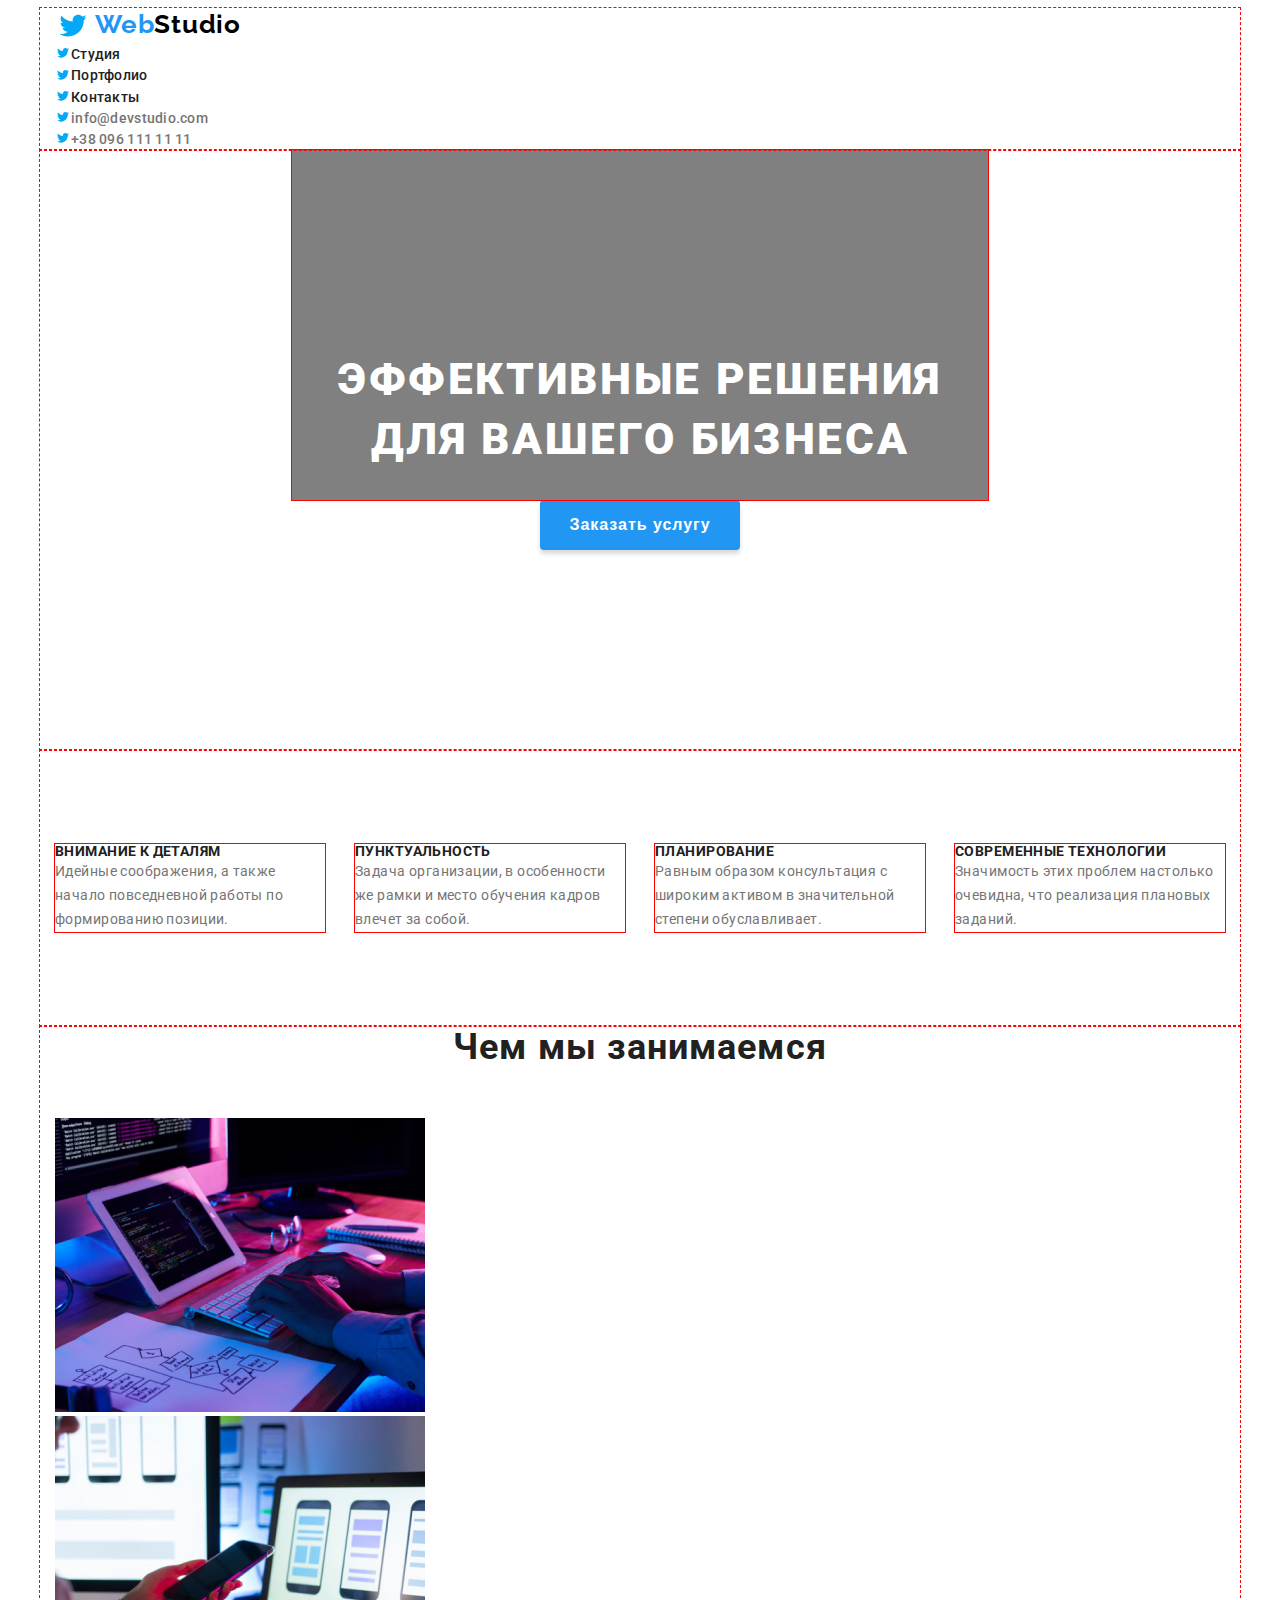
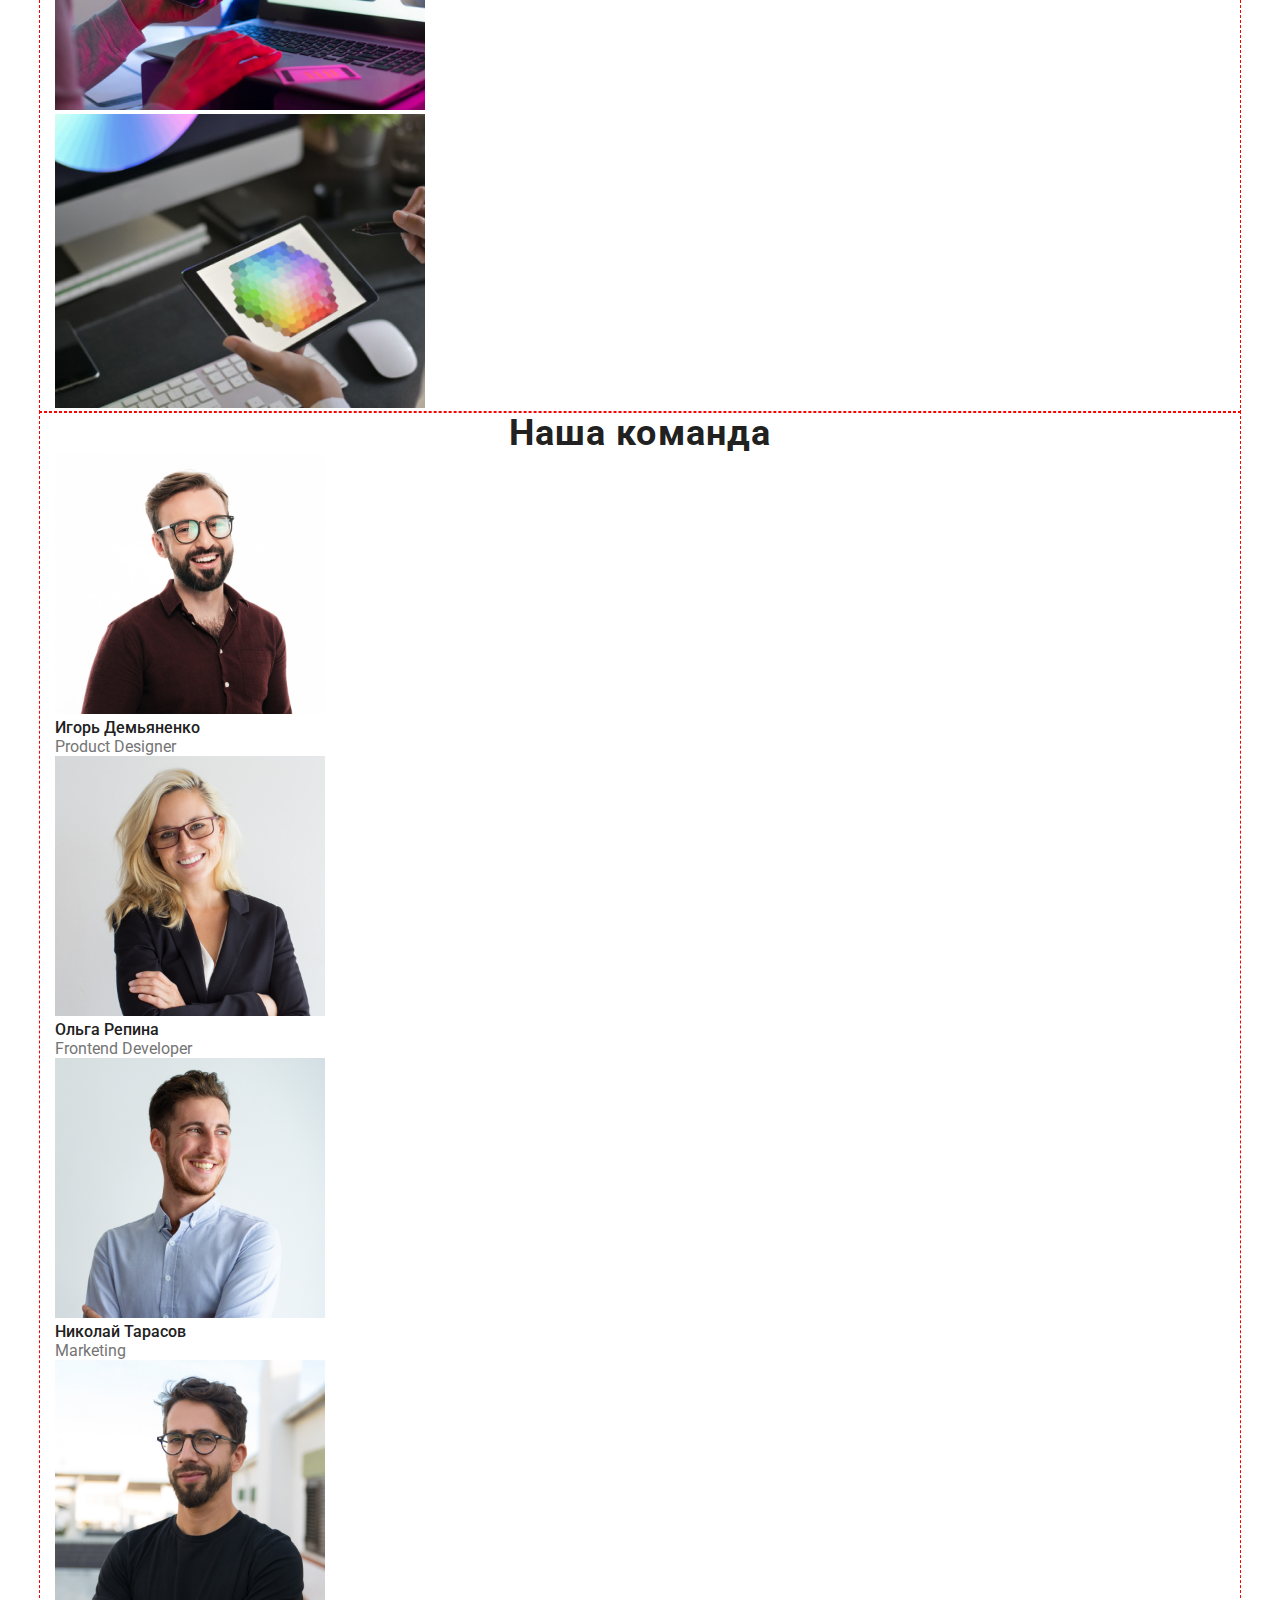
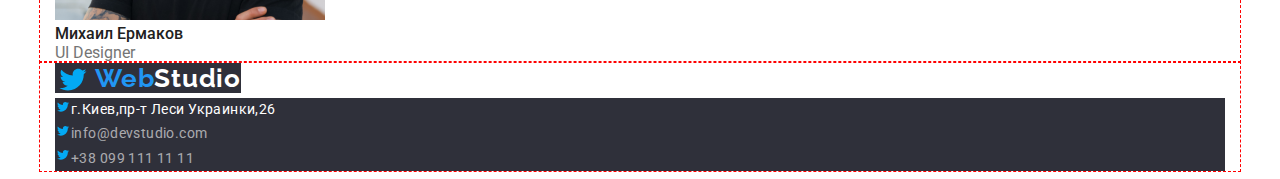
==== index.html @ 3b9b3fa5 "correct" ====
<!DOCTYPE html>
<html lang="en">
  <head>
    <meta charset="UTF-8" />
    <meta http-equiv="X-UA-Compatible" content="IE=edge" />
    <meta name="viewport" content="width=device-width, initial-scale=1.0" />
    <link rel="shortcut icon" href="images/Flag_Ukr.ico" type="image/x-icon" />
    <title>Студия</title>
    <link rel="preconnect" href="https://fonts.googleapis.com" />
    <link rel="preconnect" href="https://fonts.gstatic.com" crossorigin />
    <link
      href="https://fonts.googleapis.com/css2?family=Raleway:wght@700&family=Roboto:wght@400;500;700;900&display=swap"
      rel="stylesheet"
    />
    <link rel="stylesheet" href="./css/styles.css" />
    <style>
      ul {
        list-style-type: none; /* Убираем маркеры */
      }
      a {
        text-decoration: none; /* Убираем подчеркивание в ссылках  */
      }
    </style>
  </head>
  <body>
    <!-- header -->
    <header class="header-link">
      <div class="container">
        <nav>
          <a href="./index.html" class="header-logo"
            ><span class="header-logo-first">Web</span>Studio
          </a>
          <ul class="header-list">
            <li class="header-item">
              <a href="./index.html" class="header-item-link header-text"
                >Студия</a
              >
            </li>
            <li class="header-item">
              <a href="./portfolio.html" class="header-item-link header-text"
                >Портфолио</a
              >
            </li>
            <li class="header-item">
              <a href="" class="header-item-link header-text">Контакты</a>
            </li>
          </ul>
        </nav>
        <ul>
          <li>
            <a
              href="mailto:info@devstudio.com"
              title="E-mail"
              class="header-link header-text"
              >info@devstudio.com</a
            >
          </li>
          <li>
            <a
              href="tel:+380961111111"
              title="Mobile phone"
              class="header-link header-text"
              >+38 096 111 11 11</a
            >
          </li>
        </ul>
      </div>
    </header>
    <!-- main -->
    <main>
      <section class="main-box">
        <div class="container">
          <h1 class="main" title="Эффективные решения для вашего бизнеса">
            Эффективные решения для вашего бизнеса
          </h1>
          <div class="div-btn">
            <button class="main-btn" type="button">Заказать услугу</button>
          </div>
        </div>
      </section>
      <section class="details">
        <div class="container">
          <!-- прячем заголовок от пользователя, Google  видит заголовок -->
          <h2 class="visually-hidden">Характеристики</h2>
          <ul class="description-list">
            <li class="description-block">
              <h3 class="description">Внимание к деталям</h3>
              <p class="description-text">
                Идейные соображения, а также начало повседневной работы по
                формированию позиции.
              </p>
            </li>
            <li class="description-block">
              <h3 class="description">Пунктуальность</h3>
              <p class="description-text">
                Задача организации, в особенности же рамки и место обучения
                кадров влечет за собой.
              </p>
            </li>
            <li class="description-block">
              <h3 class="description">Планирование</h3>
              <p class="description-text">
                Равным образом консультация с широким активом в значительной
                степени обуславливает.
              </p>
            </li>
            <li class="description-block">
              <h3 class="description">Современные технологии</h3>
              <p class="description-text">
                Значимость этих проблем настолько очевидна, что реализация
                плановых заданий.
              </p>
            </li>
          </ul>
        </div>
      </section>
      <section>
        <div class="container">
          <h2 class="team works">Чем мы занимаемся</h2>
          <ul>
            <li><img src="./images/box_1.jpg" alt="logic" width="370" /></li>
            <li><img src="./images/box_2.jpg" alt="styles" width="370" /></li>
            <li><img src="./images/box_3.jpg" alt="themes" width="370" /></li>
          </ul>
        </div>
      </section>
      <section>
        <div class="container">
          <h2 class="team">Наша команда</h2>
          <ul>
            <li>
              <img
                src="./images/team_card_1.jpg"
                alt="Product Designer"
                width="270"
              />
              <h3 class="name">Игорь Демьяненко</h3>
              <p class="job-title">Product Designer</p>
            </li>
            <li>
              <img
                src="./images/team_card_2.jpg"
                alt="Frontend Developer"
                width="270"
              />
              <h3 class="name">Ольга Репина</h3>
              <p class="job-title">Frontend Developer</p>
            </li>
            <li>
              <img src="./images/team_card_3.jpg" alt="Marketing" width="270" />
              <h3 class="name">Николай Тарасов</h3>
              <p class="job-title">Marketing</p>
            </li>
            <li>
              <img
                src="./images/team_card_4.jpg"
                alt="UI Designer"
                width="270"
              />
              <h3 class="name">Михаил Ермаков</h3>
              <p class="job-title">UI Designer</p>
            </li>
          </ul>
        </div>
      </section>
    </main>
    <!-- footer -->
    <footer>
      <div class="container">
        <a href="./index.html" class="footer-logo"
          ><span class="footer-logo-first">Web</span>Studio
        </a>
        <address>
          <ul class="contacts">
            <li>
              <a href="" title="address" class="contact"
                >г.Киев,пр-т Леси Украинки,26</a
              >
            </li>
            <li>
              <a
                href="mailto:info@devstudio.com"
                title="E-mail"
                class="contact-e"
                >info@devstudio.com</a
              >
            </li>
            <li>
              <a href="tel:+380991111111" title="Mobile phone" class="contact-e"
                >+38 099 111 11 11</a
              >
            </li>
          </ul>
        </address>
      </div>
    </footer>
  </body>
</html>
---- css/styles.css ----
body {
  font-family: "Roboto", sans-serif;
  color: #212121;
}

html {
  box-sizing: border-box;
}
*,
*::before,
*::after {
  box-sizing: inherit;
}

/* Сердечки перед ссылками */
/* a::before {
  content: "♥️";
  color: brown;
} */

/* птички твиттер перед ссылками */
a::before {
  content: url(../images/icons8-twitter-16.svg);
  vertical-align: middle;
}

/* animation logo */

.header-logo::before,
.footer-logo::before {
  content: "";
  width: 36px;
  height: 36px;
  display: inline-block;
  background: url(../images/icons8-twitter.svg);
  background-size: cover;
  vertical-align: middle;
  margin-right: 4px;
}

/* animation logo */

.header-logo:hover.header-logo::before,
.footer-logo:hover.footer-logo::before {
  content: "";
  width: 36px;
  height: 36px;
  display: inline-block;
  background-image: url(../images/icons8-twitter.gif);
}

/* Сброс стилей / Reset styles */

p,
h1,
h2,
h3,
li,
img {
  margin: 0;
  padding: 0;
}
ul {
  margin: 0;
  padding-left: 0;
}

a {
  color: currentColor;
}
address {
  text-decoration: none;
}
/* Сброс стилей / Reset styles */

:root {
  --main-color: #212121;
  --highlight-color: #2196f3;
  --header-link-color: #757575;
  --main-tittle-color: #ffffff;
  --main-background-color: #2f303a;
  --description-text-color: #757575;
  --job-title-color: #757575;
  --footer-background-color: #2f303a;
  --footer-contact-color: #ffffff;
  --portfolio-speciality-color: #757575;
  --portfolio-contact-e: rgba(255, 255, 255, 0.6);
  --typical-margin: 30px;
}

.container {
  width: 1200px;
  padding: 0 15px;
  margin: 0 auto;
  outline: 1px dashed red;
}

/* header */

.header-logo {
  font-family: "Raleway", sans-serif;
  font-style: normal;
  font-weight: 700;
  font-size: 26px;
  line-height: 1.19;
  letter-spacing: 0.03em;
  color: #000000;
}

.header-logo-first,
.footer-logo-first {
  color: #2196f3;
}

.header-text {
  font-weight: 500;
  font-size: 14px;
  line-height: 1.14;
  letter-spacing: 0.02em;
}
.header-item-link {
  color: var(--main-color);
}
.header-link {
  color: var(--header-link-color);
}

.header-item-link:hover,
.header-item-link:focus,
.header-link:hover,
.header-link:focus,
.contact-e:hover,
.contact-e:focus,
.contact:hover,
.contact:focus {
  color: var(--highlight-color);
}
.header-item-link:active,
.header-link:active,
.contact-e:active,
.contact:active {
  color: #ffa500;
}

/* main */

.main-box {
  /* background-color: var(--main-background-color); */
}

.main {
  font-weight: 900;
  font-size: 44px;
  line-height: 1.36;
  text-align: center;
  letter-spacing: 0.06em;
  text-transform: uppercase;
  color: var(--main-tittle-color);
  max-width: 696px;
  padding-top: 200px;
  padding-bottom: 30px;
  margin: 0 auto;

  outline: 1px solid red;
  background-color: grey;
}

.main-btn {
  font-weight: 700;
  font-size: 16px;
  line-height: 1.88;
  display: flex;
  align-items: center;
  text-align: center;
  letter-spacing: 0.06em;
  box-shadow: 0px 4px 4px rgba(0, 0, 0, 0.15);
  border-radius: 4px;
  border: 0;
  color: var(--main-tittle-color);
  background: var(--highlight-color);
  /* выровнять кнопку по центру */
  margin: 0 auto;
  display: block;
  /* выровнять кнопку по центру */
  width: 200px;
  height: 50px;
}
.div-btn {
  padding-bottom: 200px;
}

.main-btn:hover,
.main-btn:focus {
  background: #188ce8;
  box-shadow: 0px 4px 4px rgba(0, 0, 0, 0.15);
  border-radius: 4px;
}

button {
  cursor: pointer;
}
.portfolio-btn:hover,
.portfolio-btn:focus {
  background: #2196f3;
  color: #ffffff;
  box-shadow: 0px 3px 1px rgba(0, 0, 0, 0.1), 0px 1px 2px rgba(0, 0, 0, 0.08),
    0px 2px 2px rgba(0, 0, 0, 0.12);
  border-radius: 4px;
}

/* прячем заголовок от пользователя, Google  видит заголовок */

h2[class="visually-hidden"],
h1[class="visually-hidden"] {
  position: absolute;
  white-space: nowrap;
  width: 1px;
  height: 1px;
  overflow: hidden;
  border: 0;
  padding: 0;
  clip: rect(0 0 0 0);
  clip-path: inset(50%);
  margin: -1px;
}

.description-list {
  padding: 94px 0;
  display: flex;
}
.description-block {
  width: 270px;
  display: inline-block;

  outline: 1px solid red;
}
.description-block:not(:last-child) {
  margin-right: var(--typical-margin);
}

.description {
  font-weight: 700;
  font-size: 14px;
  line-height: 1.14;
  letter-spacing: 0.03em;
  text-transform: uppercase;
  color: var(--main-color);
}

.description-text {
  font-size: 14px;
  line-height: 1.71;
  letter-spacing: 0.03em;
  color: var(--description-text-color);
}

.team {
  font-weight: 700;
  font-size: 36px;
  line-height: 1.17;
  text-align: center;
  letter-spacing: 0.03em;
  color: var(--main-color);
}

.works {
  padding-bottom: 50px;
}

.name {
  font-weight: 500;
  font-size: 16px;
  line-height: 1.19;
  color: var(--main-color);
}
.job-title {
  font-size: 16px;
  line-height: 1.19;
  color: var(--job-title-color);
}

/* footer */
.footer-logo {
  font-family: "Raleway", sans-serif;
  font-style: normal;
  font-weight: 700;
  font-size: 26px;
  line-height: 1.19;
  letter-spacing: 0.03em;
  color: #ffffff;
  background: #2f303a;
}
.contacts {
  background: var(--footer-background-color);
  font-style: normal;
}
.contact {
  font-weight: 400;
  font-size: 14px;
  line-height: 1.71;
  letter-spacing: 0.03em;
  color: var(--footer-contact-color);
}
.contact-e {
  font-weight: 400;
  font-size: 14px;
  line-height: 1.71;
  letter-spacing: 0.03em;
  color: var(--portfolio-contact-e);
}

/* Портфолио */

.portfolio-btn {
  font-family: "Roboto", sans-serif;
  font-weight: 500;
  font-size: 16px;
  line-height: 1.62;
  text-align: center;
  letter-spacing: 0.03em;
  color: #212121;
  box-sizing: border-box;
  background: #f5f4fa;
  border-radius: 4px;
  border: 1px solid #eeeeee;
}
.portfolio-btn-list {
  text-align: center;
}
ul.portfolio-btn-list li {
  display: inline-block;
}

.review {
  font-weight: 700;
  font-size: 18px;
  line-height: 2;
  letter-spacing: 0.06em;
  color: var(--main-color);
}
.speciality {
  font-size: 16px;
  line-height: 1.88;
  letter-spacing: 0.03em;
  color: var(--portfolio-speciality-color);
}
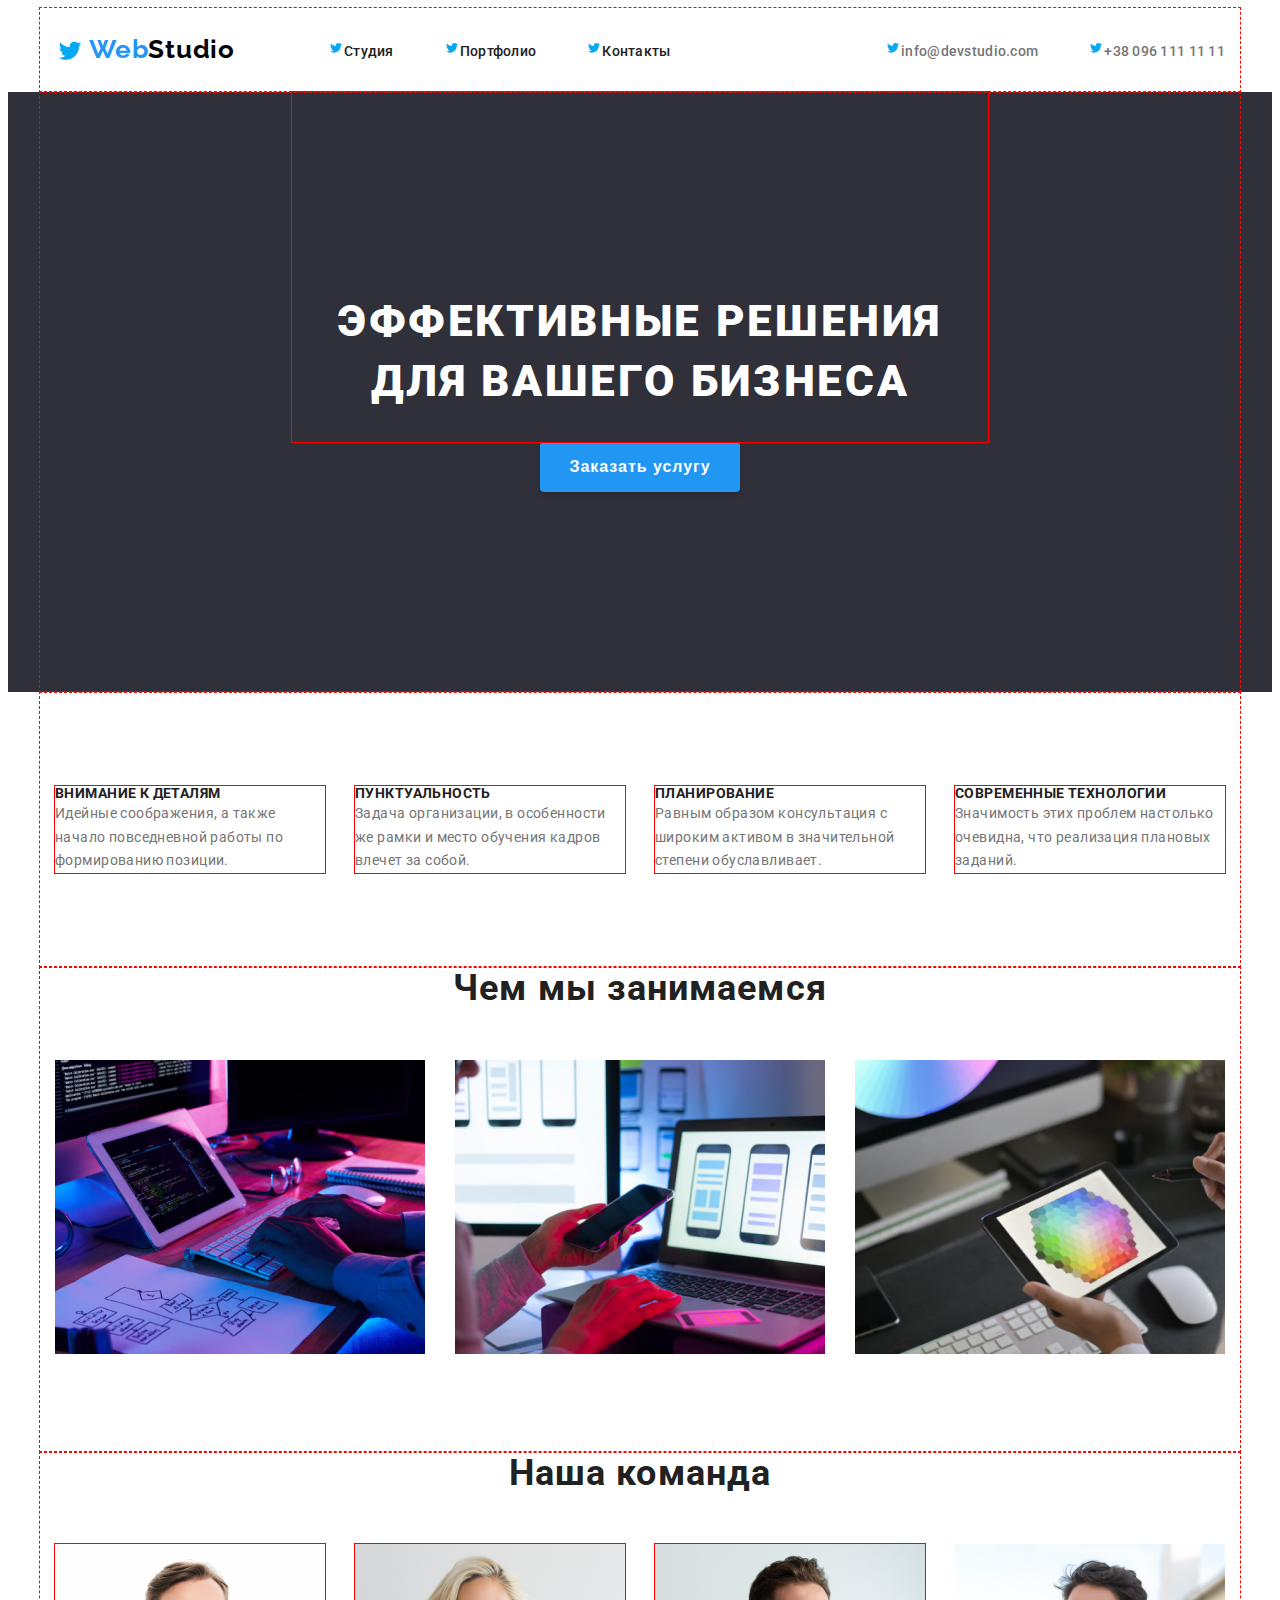
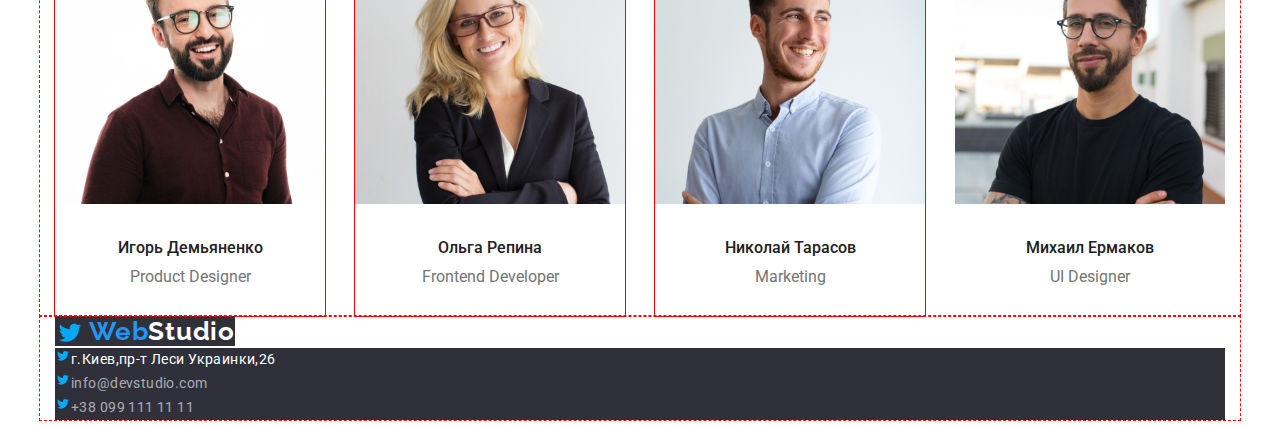
==== commit 1c32b9e0: "update" ====
--- a/index.html
+++ b/index.html
@@ -26,7 +26,7 @@
     <!-- header -->
     <header class="header-link">
       <div class="container">
-        <nav>
+        <nav class="header-nav">
           <a href="./index.html" class="header-logo"
             ><span class="header-logo-first">Web</span>Studio
           </a>
@@ -46,8 +46,8 @@
             </li>
           </ul>
         </nav>
-        <ul>
-          <li>
+        <ul class="contacts-header">
+          <li class="contact-item">
             <a
               href="mailto:info@devstudio.com"
               title="E-mail"
@@ -55,7 +55,7 @@
               >info@devstudio.com</a
             >
           </li>
-          <li>
+          <li class="contact-item">
             <a
               href="tel:+380961111111"
               title="Mobile phone"
@@ -116,19 +116,25 @@
       </section>
       <section>
         <div class="container">
-          <h2 class="team works">Чем мы занимаемся</h2>
-          <ul>
-            <li><img src="./images/box_1.jpg" alt="logic" width="370" /></li>
-            <li><img src="./images/box_2.jpg" alt="styles" width="370" /></li>
-            <li><img src="./images/box_3.jpg" alt="themes" width="370" /></li>
+          <h2 class="team">Чем мы занимаемся</h2>
+          <ul class="works-list">
+            <li class="works-item">
+              <img src="./images/box_1.jpg" alt="logic" width="370" />
+            </li>
+            <li class="works-item">
+              <img src="./images/box_2.jpg" alt="styles" width="370" />
+            </li>
+            <li class="works-item">
+              <img src="./images/box_3.jpg" alt="themes" width="370" />
+            </li>
           </ul>
         </div>
       </section>
       <section>
         <div class="container">
           <h2 class="team">Наша команда</h2>
-          <ul>
-            <li>
+          <ul class="team-list">
+            <li class="team-item">
               <img
                 src="./images/team_card_1.jpg"
                 alt="Product Designer"
@@ -137,7 +143,7 @@
               <h3 class="name">Игорь Демьяненко</h3>
               <p class="job-title">Product Designer</p>
             </li>
-            <li>
+            <li class="team-item">
               <img
                 src="./images/team_card_2.jpg"
                 alt="Frontend Developer"
@@ -146,12 +152,12 @@
               <h3 class="name">Ольга Репина</h3>
               <p class="job-title">Frontend Developer</p>
             </li>
-            <li>
+            <li class="team-item">
               <img src="./images/team_card_3.jpg" alt="Marketing" width="270" />
               <h3 class="name">Николай Тарасов</h3>
               <p class="job-title">Marketing</p>
             </li>
-            <li>
+            <li class="team-item">
               <img
                 src="./images/team_card_4.jpg"
                 alt="UI Designer"
--- a/css/styles.css
+++ b/css/styles.css
@@ -21,7 +21,6 @@
 /* птички твиттер перед ссылками */
 a::before {
   content: url(../images/icons8-twitter-16.svg);
-  vertical-align: middle;
 }
 
 /* animation logo */
@@ -29,8 +28,8 @@
 .header-logo::before,
 .footer-logo::before {
   content: "";
-  width: 36px;
-  height: 36px;
+  width: 30px;
+  height: 30px;
   display: inline-block;
   background: url(../images/icons8-twitter.svg);
   background-size: cover;
@@ -105,6 +104,7 @@
   line-height: 1.19;
   letter-spacing: 0.03em;
   color: #000000;
+  margin-right: 93px;
 }
 
 .header-logo-first,
@@ -112,17 +112,37 @@
   color: #2196f3;
 }
 
+.header-link .container,
+.header-list,
+.header-nav {
+  display: flex;
+  align-items: center;
+}
+
+.contacts-header {
+  display: flex;
+  align-items: center;
+  margin-left: auto;
+}
+
 .header-text {
   font-weight: 500;
   font-size: 14px;
   line-height: 1.14;
   letter-spacing: 0.02em;
 }
+.header-item:not(:last-child) {
+  margin-right: 50px;
+  padding: 32px 0;
+}
 .header-item-link {
   color: var(--main-color);
 }
 .header-link {
   color: var(--header-link-color);
+}
+.contact-item:not(:first-child) {
+  margin-left: 50px;
 }
 
 .header-item-link:hover,
@@ -145,7 +165,7 @@
 /* main */
 
 .main-box {
-  /* background-color: var(--main-background-color); */
+  background-color: var(--main-background-color);
 }
 
 .main {
@@ -160,9 +180,8 @@
   padding-top: 200px;
   padding-bottom: 30px;
   margin: 0 auto;
-
+  /*  */
   outline: 1px solid red;
-  background-color: grey;
 }
 
 .main-btn {
@@ -182,7 +201,7 @@
   margin: 0 auto;
   display: block;
   /* выровнять кнопку по центру */
-  width: 200px;
+  min-width: 200px;
   height: 50px;
 }
 .div-btn {
@@ -231,7 +250,7 @@
 .description-block {
   width: 270px;
   display: inline-block;
-
+  /*  */
   outline: 1px solid red;
 }
 .description-block:not(:last-child) {
@@ -261,10 +280,26 @@
   text-align: center;
   letter-spacing: 0.03em;
   color: var(--main-color);
-}
-
-.works {
   padding-bottom: 50px;
+}
+
+.works-list {
+  display: flex;
+  padding-bottom: 94px;
+}
+
+.works-item:not(:last-child) {
+  margin-right: var(--typical-margin);
+}
+
+.team-list {
+  display: flex;
+}
+
+.team-item:not(:last-child) {
+  margin-right: var(--typical-margin);
+  /*  */
+  outline: 1px solid red;
 }
 
 .name {
@@ -272,11 +307,15 @@
   font-size: 16px;
   line-height: 1.19;
   color: var(--main-color);
+  text-align: center;
+  padding-top: 30px;
 }
 .job-title {
   font-size: 16px;
   line-height: 1.19;
   color: var(--job-title-color);
+  text-align: center;
+  padding: 10px 0 30px 0;
 }
 
 /* footer */
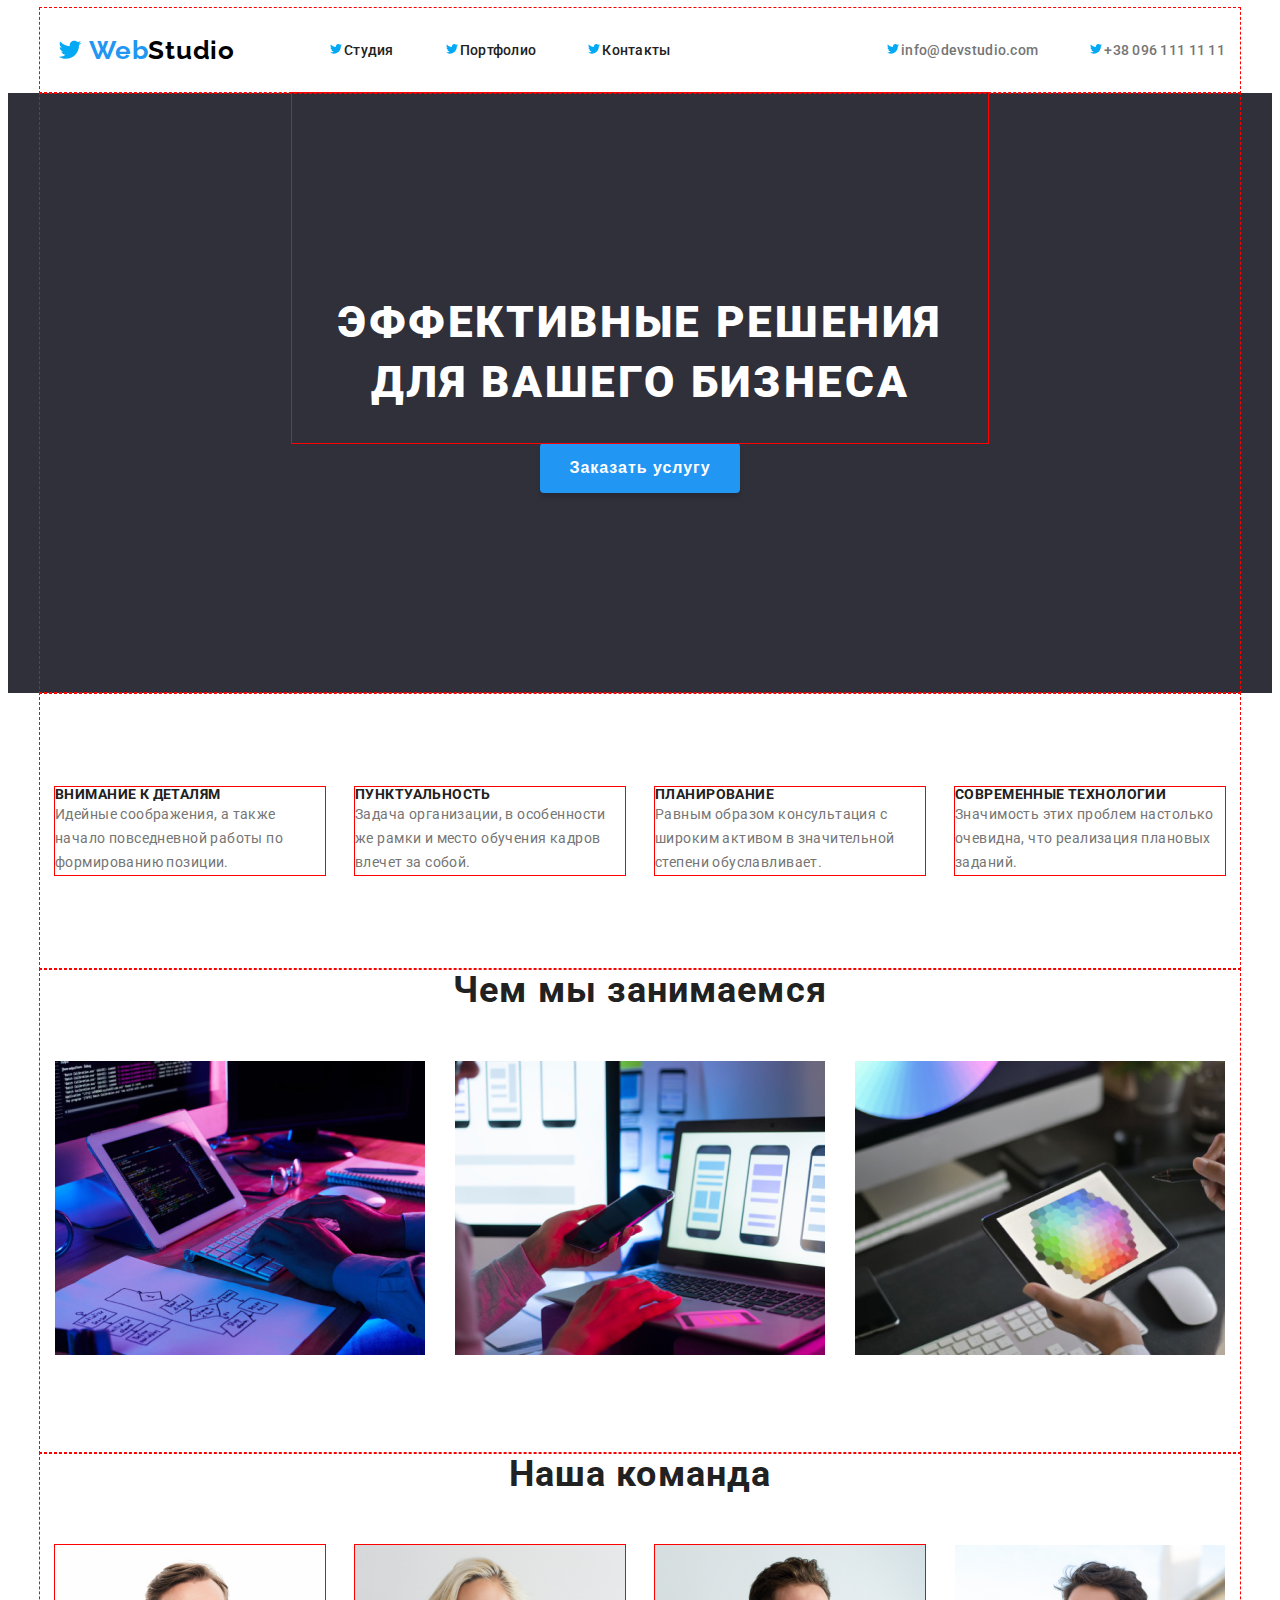
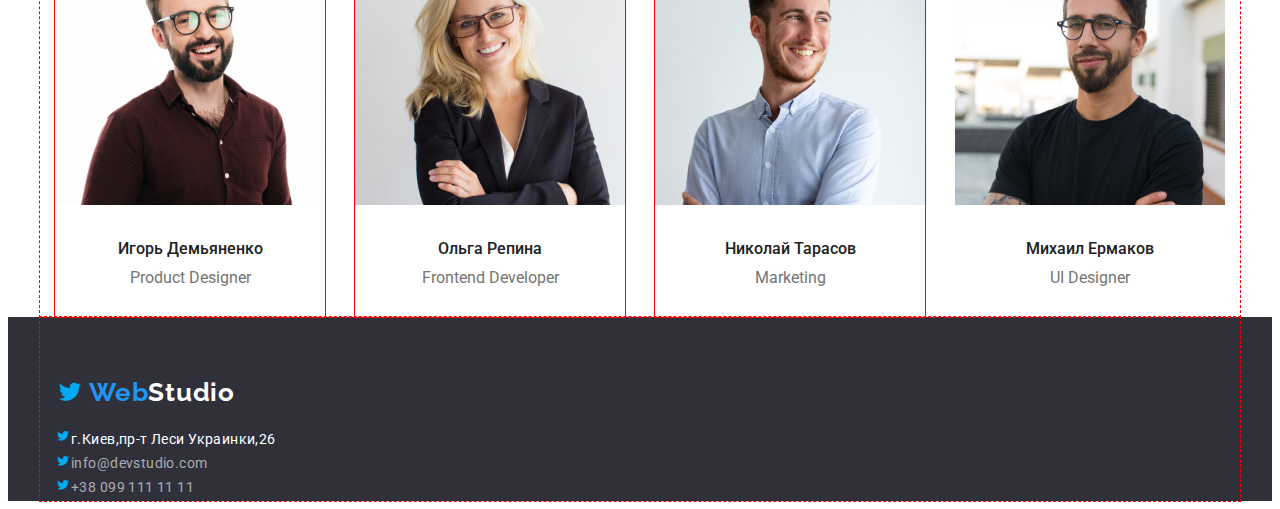
==== commit 06a423f4: "update" ====
--- a/index.html
+++ b/index.html
@@ -171,11 +171,13 @@
       </section>
     </main>
     <!-- footer -->
-    <footer>
+    <footer class="footer">
       <div class="container">
-        <a href="./index.html" class="footer-logo"
-          ><span class="footer-logo-first">Web</span>Studio
-        </a>
+        <div class="div-footer-logo">
+          <a href="./index.html" class="footer-logo"
+            ><span class="footer-logo-first">Web</span>Studio
+          </a>
+        </div>
         <address>
           <ul class="contacts">
             <li>
--- a/css/styles.css
+++ b/css/styles.css
@@ -21,6 +21,7 @@
 /* птички твиттер перед ссылками */
 a::before {
   content: url(../images/icons8-twitter-16.svg);
+  vertical-align: middle;
 }
 
 /* animation logo */
@@ -33,7 +34,7 @@
   display: inline-block;
   background: url(../images/icons8-twitter.svg);
   background-size: cover;
-  vertical-align: middle;
+  vertical-align: top;
   margin-right: 4px;
 }
 
@@ -42,10 +43,11 @@
 .header-logo:hover.header-logo::before,
 .footer-logo:hover.footer-logo::before {
   content: "";
-  width: 36px;
-  height: 36px;
+  width: 30px;
+  height: 30px;
   display: inline-block;
   background-image: url(../images/icons8-twitter.gif);
+  vertical-align: top;
 }
 
 /* Сброс стилей / Reset styles */
@@ -319,6 +321,9 @@
 }
 
 /* footer */
+.footer {
+  background: #2f303a;
+}
 .footer-logo {
   font-family: "Raleway", sans-serif;
   font-style: normal;
@@ -327,7 +332,10 @@
   line-height: 1.19;
   letter-spacing: 0.03em;
   color: #ffffff;
-  background: #2f303a;
+}
+.div-footer-logo {
+  padding-top: 60px;
+  padding-bottom: 20px;
 }
 .contacts {
   background: var(--footer-background-color);
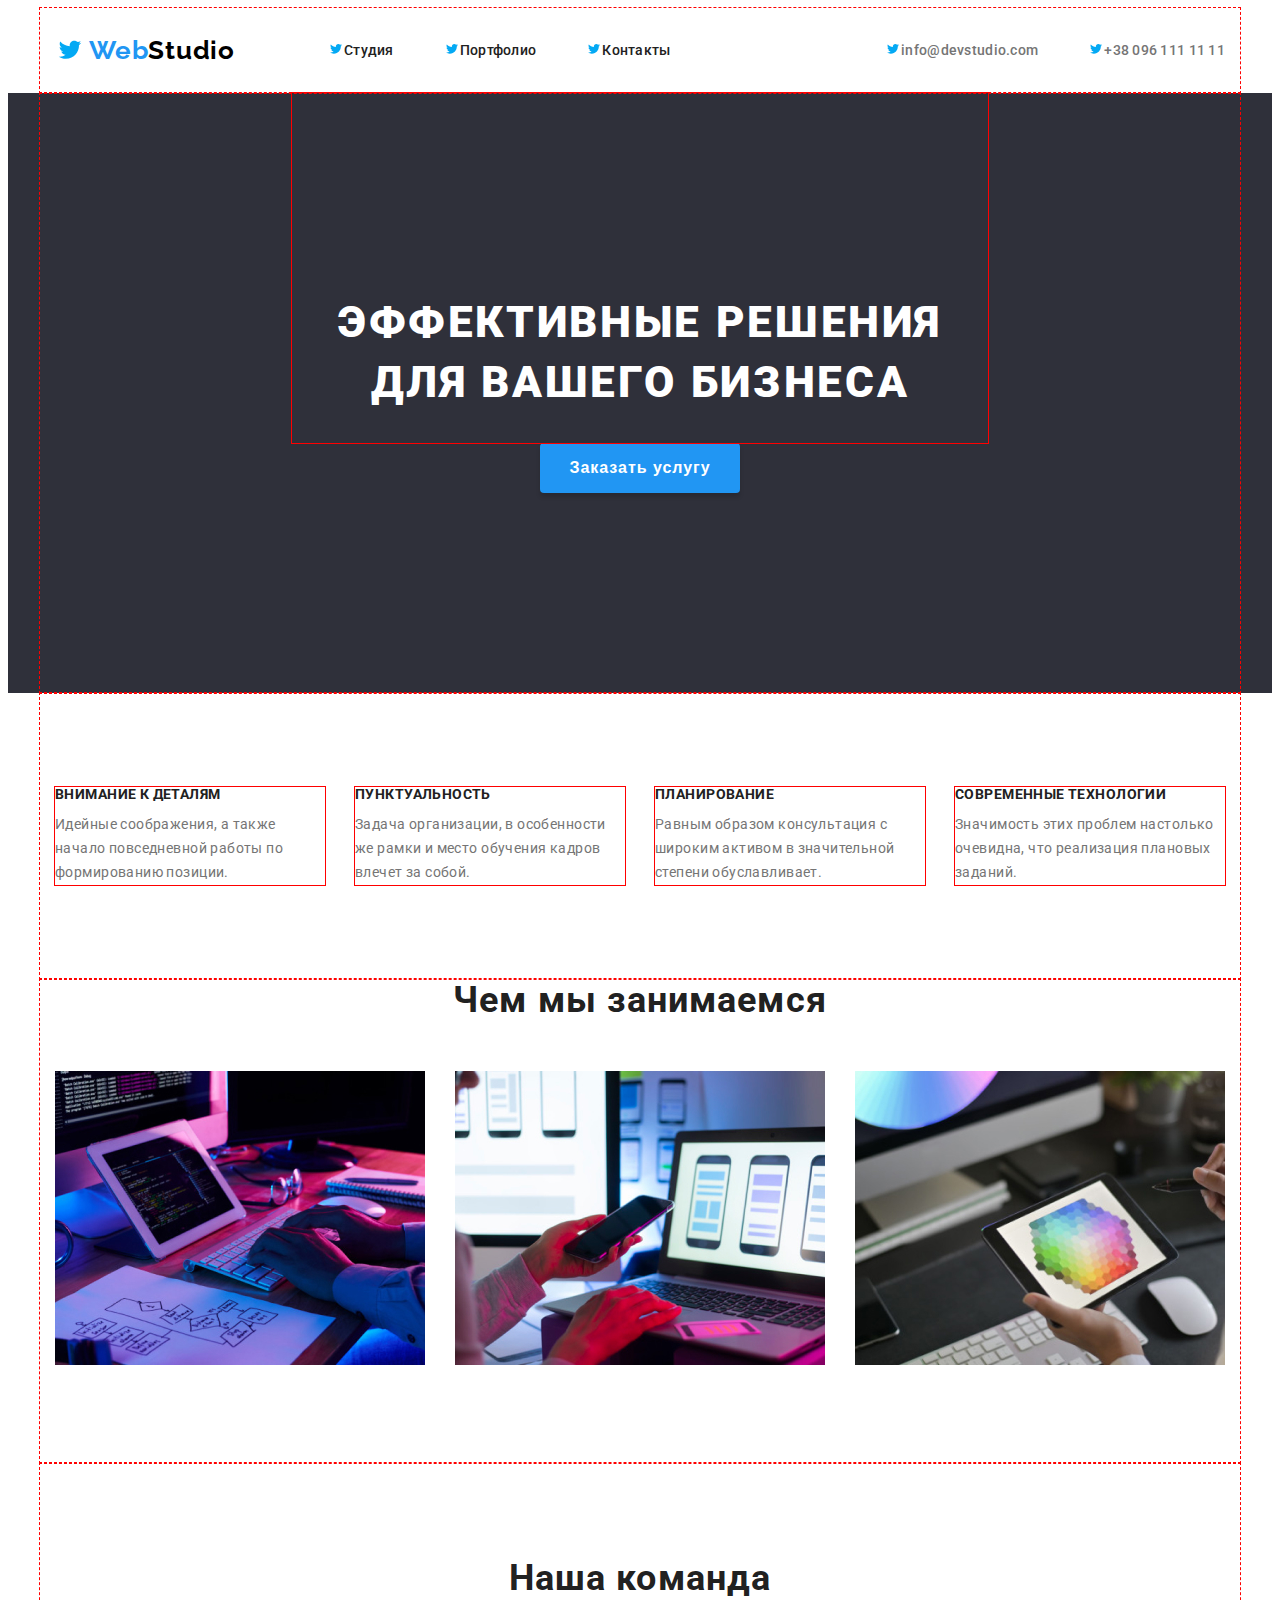
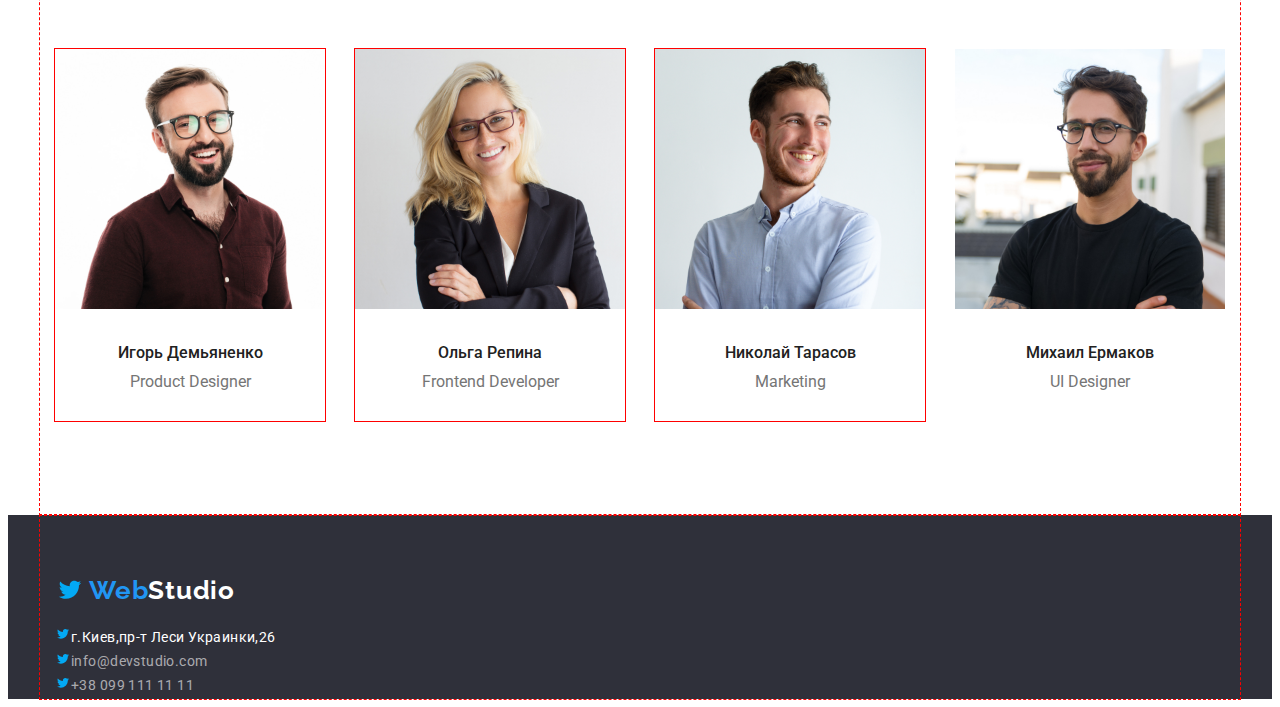
==== commit 22e619f2: "portfolio" ====
--- a/index.html
+++ b/index.html
@@ -132,7 +132,7 @@
       </section>
       <section>
         <div class="container">
-          <h2 class="team">Наша команда</h2>
+          <h2 class="team photo">Наша команда</h2>
           <ul class="team-list">
             <li class="team-item">
               <img
--- a/css/styles.css
+++ b/css/styles.css
@@ -266,6 +266,7 @@
   letter-spacing: 0.03em;
   text-transform: uppercase;
   color: var(--main-color);
+  padding-bottom: 10px;
 }
 
 .description-text {
@@ -285,7 +286,8 @@
   padding-bottom: 50px;
 }
 
-.works-list {
+.works-list,
+.team-list {
   display: flex;
   padding-bottom: 94px;
 }
@@ -294,8 +296,8 @@
   margin-right: var(--typical-margin);
 }
 
-.team-list {
-  display: flex;
+.photo {
+  padding-top: 94px;
 }
 
 .team-item:not(:last-child) {
@@ -378,6 +380,11 @@
   display: inline-block;
 }
 
+.services-list {
+  display: flex;
+  flex-wrap: wrap;
+}
+
 .review {
   font-weight: 700;
   font-size: 18px;
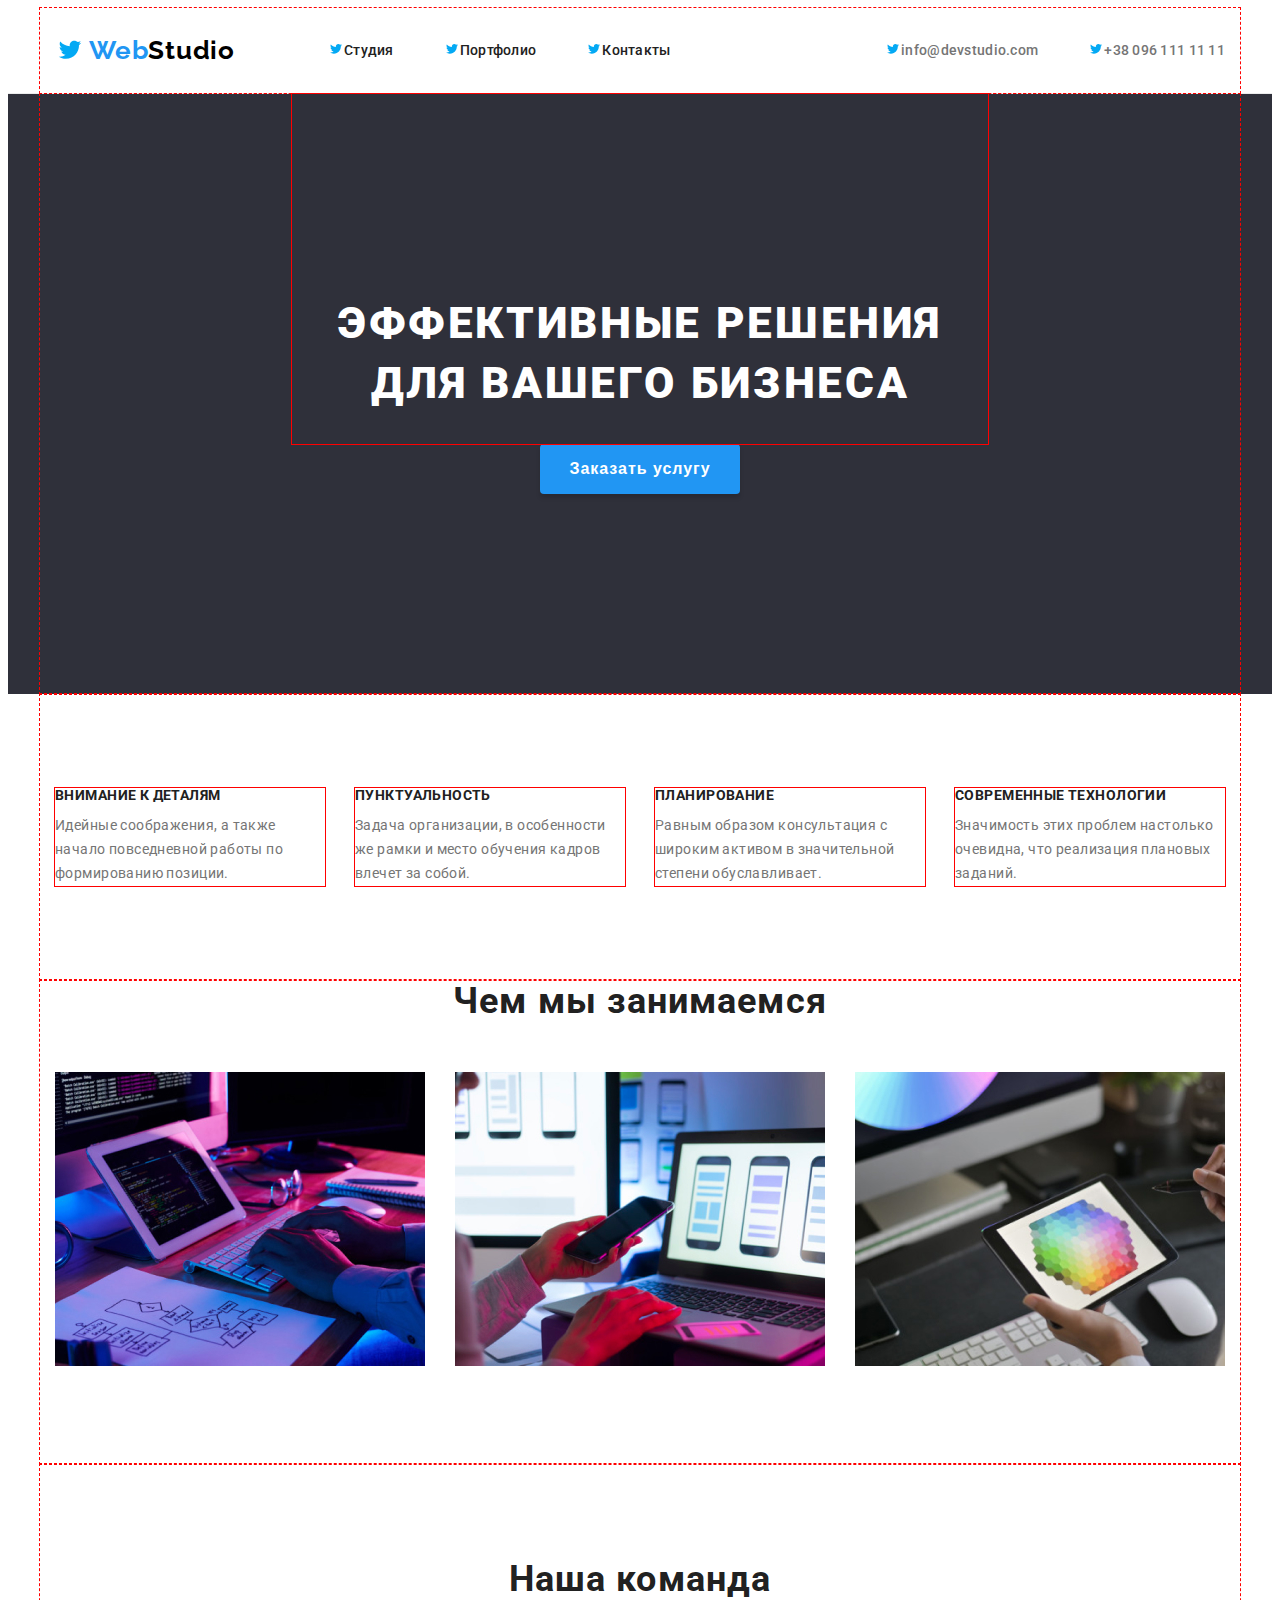
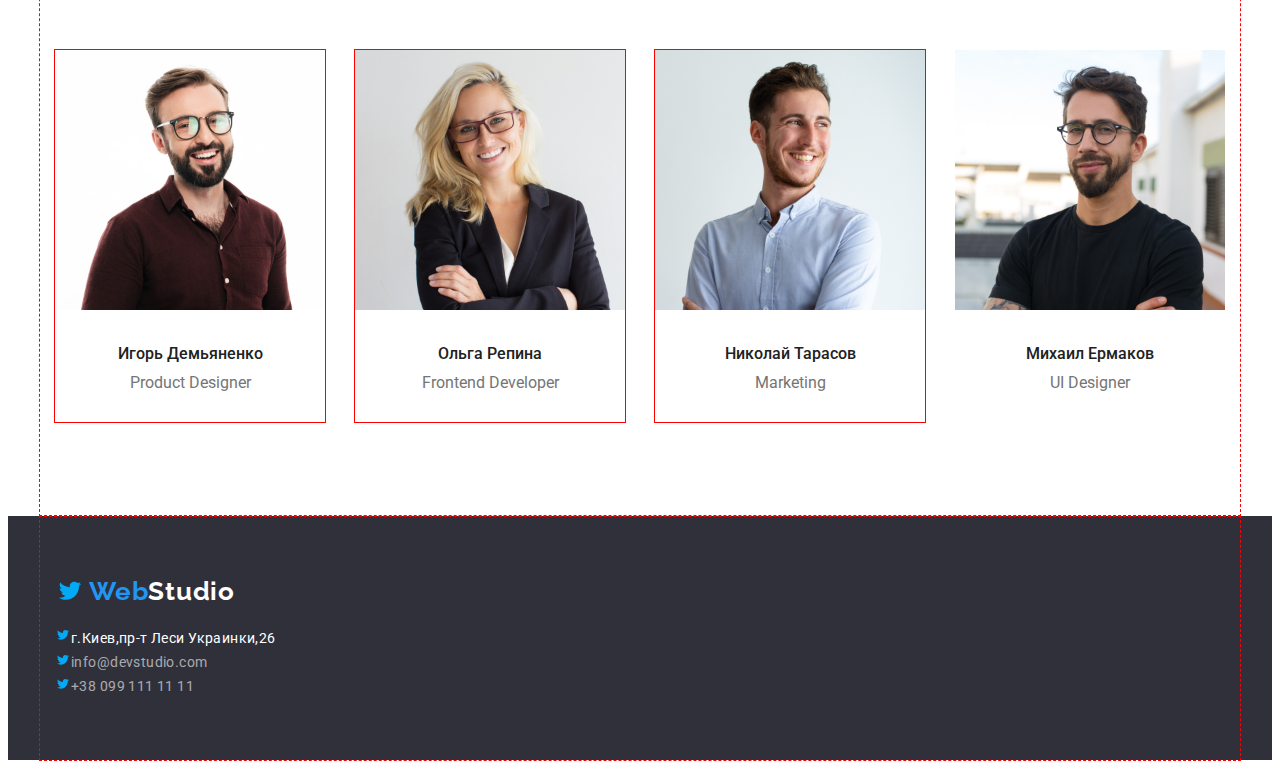
==== commit fb9b966c: "portfolio" ====
--- a/index.html
+++ b/index.html
@@ -24,7 +24,7 @@
   </head>
   <body>
     <!-- header -->
-    <header class="header-link">
+    <header class="header">
       <div class="container">
         <nav class="header-nav">
           <a href="./index.html" class="header-logo"
--- a/css/styles.css
+++ b/css/styles.css
@@ -114,8 +114,14 @@
   color: #2196f3;
 }
 
-.header-link .container,
+.header {
+  border-bottom: 1px solid #ececec;
+  /* #ececec */
+}
+
+.header .container,
 .header-list,
+.header-link,
 .header-nav {
   display: flex;
   align-items: center;
@@ -342,6 +348,7 @@
 .contacts {
   background: var(--footer-background-color);
   font-style: normal;
+  padding-bottom: 60px;
 }
 .contact {
   font-weight: 400;
@@ -375,6 +382,8 @@
 }
 .portfolio-btn-list {
   text-align: center;
+  padding-bottom: 64px;
+  margin-top: 94px;
 }
 ul.portfolio-btn-list li {
   display: inline-block;
@@ -383,6 +392,11 @@
 .services-list {
   display: flex;
   flex-wrap: wrap;
+}
+.services-item:not(:nth-child(3n + 3)) {
+  margin-right: 30px;
+  margin-bottom: 30px;
+  outline: 1px solid red;
 }
 
 .review {
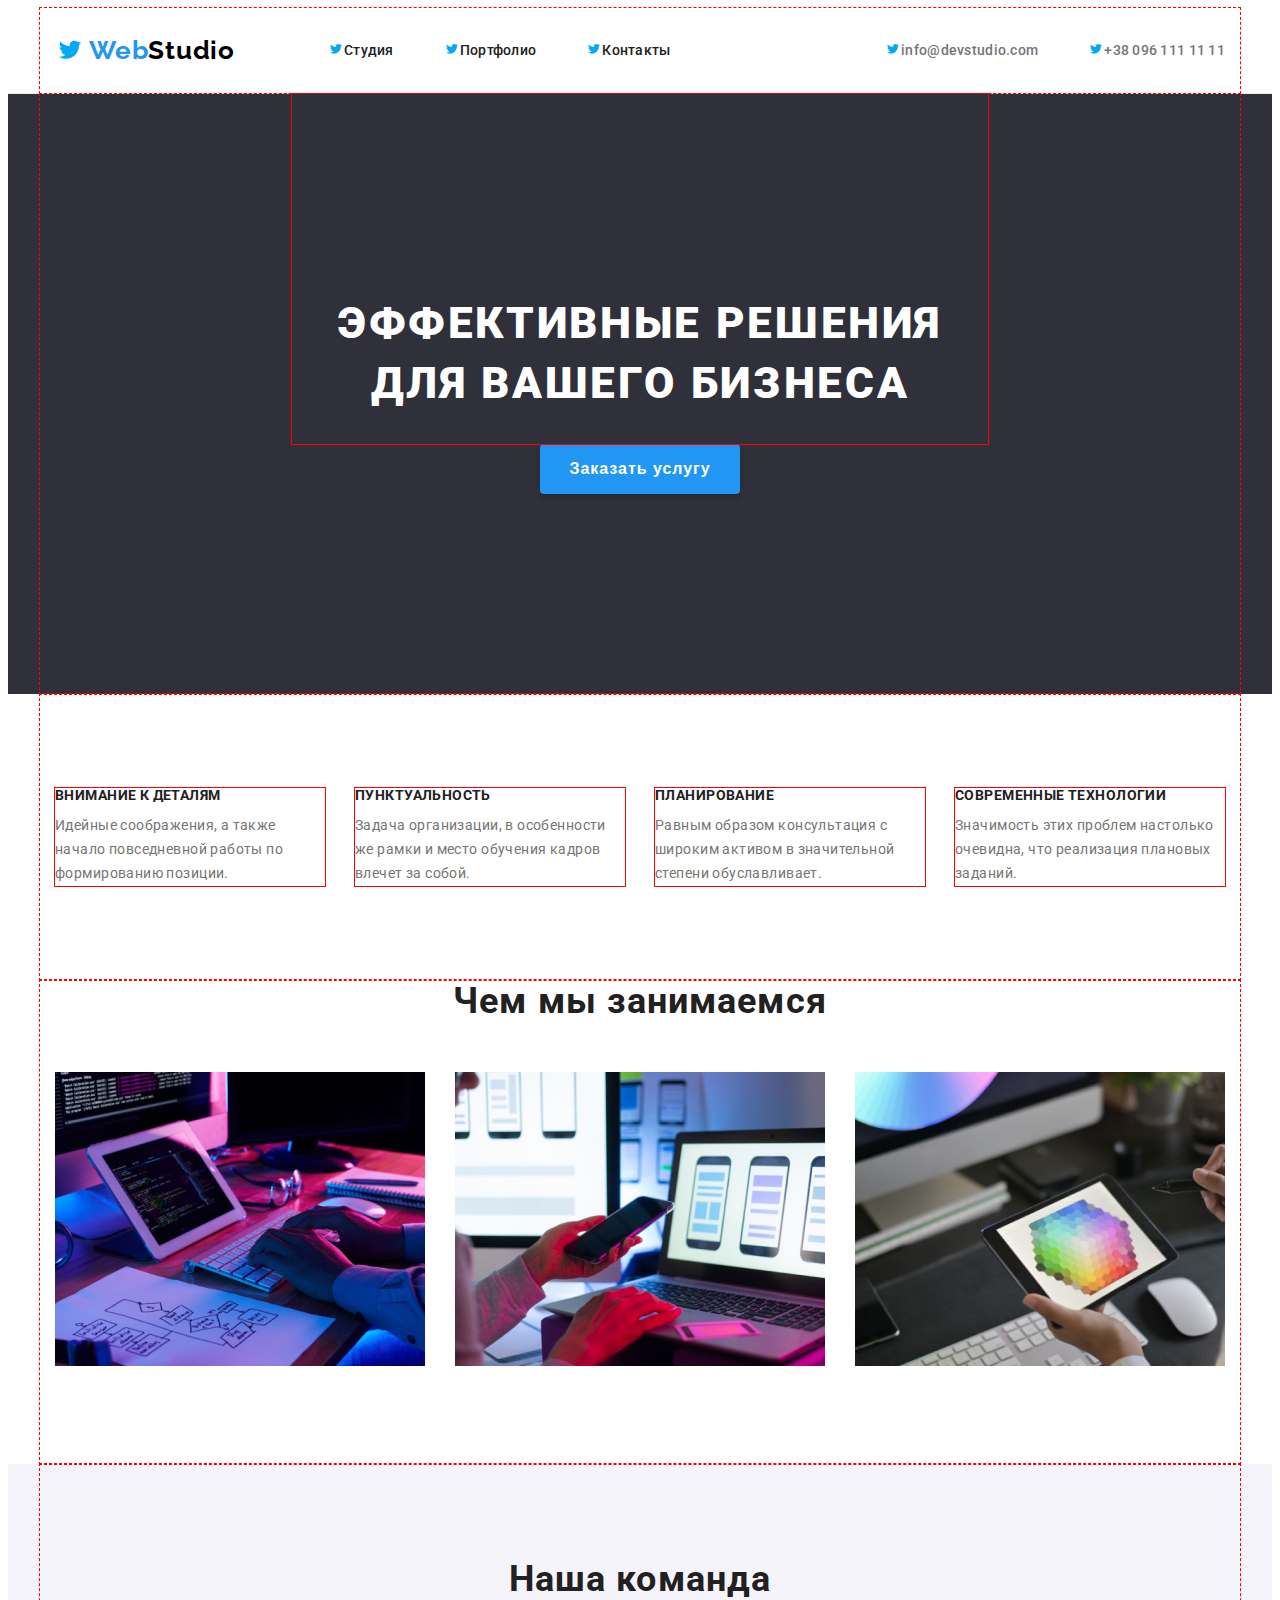
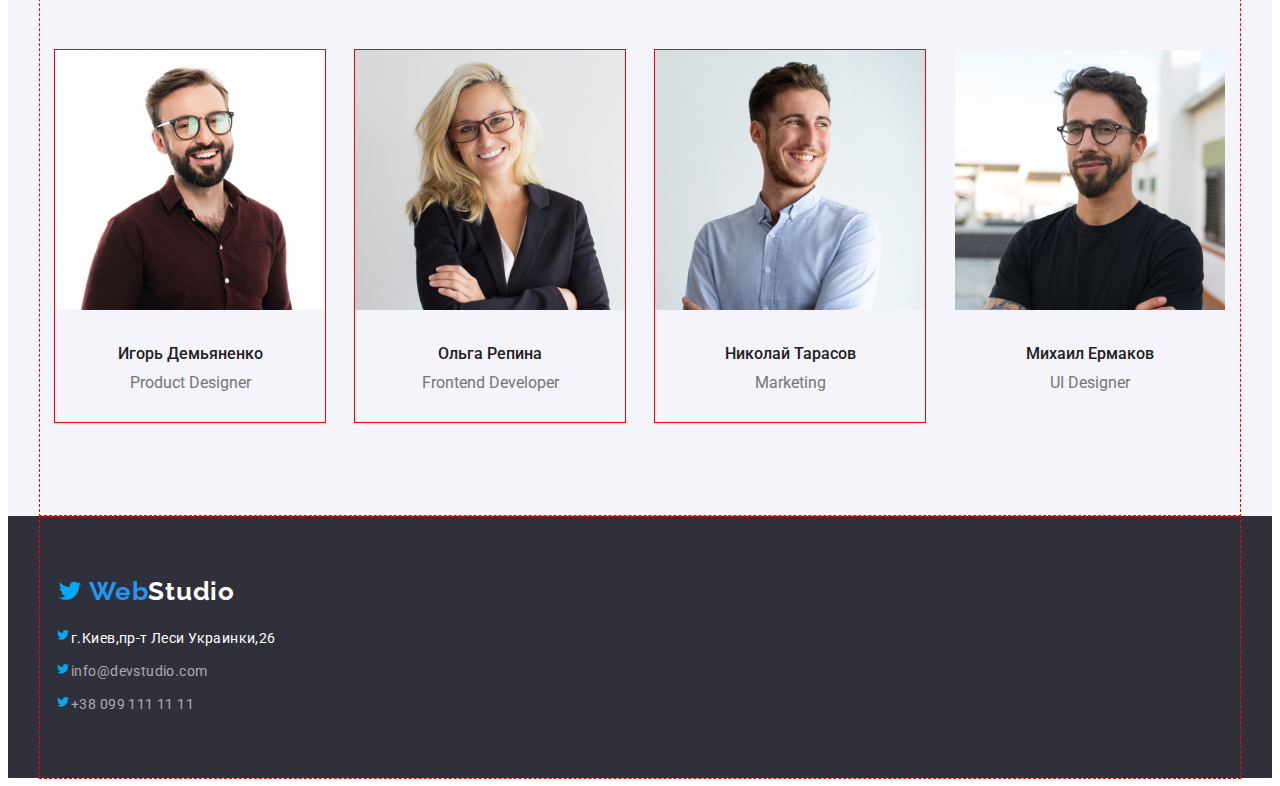
==== commit b09b377c: "update" ====
--- a/index.html
+++ b/index.html
@@ -130,7 +130,7 @@
           </ul>
         </div>
       </section>
-      <section>
+      <section class="section-team">
         <div class="container">
           <h2 class="team photo">Наша команда</h2>
           <ul class="team-list">
@@ -180,12 +180,12 @@
         </div>
         <address>
           <ul class="contacts">
-            <li>
+            <li class="footer-item">
               <a href="" title="address" class="contact"
                 >г.Киев,пр-т Леси Украинки,26</a
               >
             </li>
-            <li>
+            <li class="footer-item">
               <a
                 href="mailto:info@devstudio.com"
                 title="E-mail"
@@ -193,7 +193,7 @@
                 >info@devstudio.com</a
               >
             </li>
-            <li>
+            <li class="footer-item">
               <a href="tel:+380991111111" title="Mobile phone" class="contact-e"
                 >+38 099 111 11 11</a
               >
--- a/css/styles.css
+++ b/css/styles.css
@@ -40,13 +40,20 @@
 
 /* animation logo */
 
-.header-logo:hover.header-logo::before,
+.header-logo:hover.header-logo::before {
+  content: "";
+  width: 30px;
+  height: 30px;
+  display: inline-block;
+  background-image: url(../images/icons8-twitter.gif);
+  vertical-align: top;
+}
 .footer-logo:hover.footer-logo::before {
   content: "";
   width: 30px;
   height: 30px;
   display: inline-block;
-  background-image: url(../images/icons8-twitter.gif);
+  background-image: url(../images/icons8-twitter-black.gif);
   vertical-align: top;
 }
 
@@ -98,6 +105,10 @@
 
 /* header */
 
+.header {
+  border-bottom: 1px solid #ececec;
+}
+
 .header-logo {
   font-family: "Raleway", sans-serif;
   font-style: normal;
@@ -112,11 +123,6 @@
 .header-logo-first,
 .footer-logo-first {
   color: #2196f3;
-}
-
-.header {
-  border-bottom: 1px solid #ececec;
-  /* #ececec */
 }
 
 .header .container,
@@ -129,7 +135,6 @@
 
 .contacts-header {
   display: flex;
-  align-items: center;
   margin-left: auto;
 }
 
@@ -196,8 +201,6 @@
   font-weight: 700;
   font-size: 16px;
   line-height: 1.88;
-  display: flex;
-  align-items: center;
   text-align: center;
   letter-spacing: 0.06em;
   box-shadow: 0px 4px 4px rgba(0, 0, 0, 0.15);
@@ -282,6 +285,9 @@
   color: var(--description-text-color);
 }
 
+.section-team {
+  background-color: #f5f4fa;
+}
 .team {
   font-weight: 700;
   font-size: 36px;
@@ -345,6 +351,9 @@
   padding-top: 60px;
   padding-bottom: 20px;
 }
+.footer-item:not(:last-child) {
+  margin-bottom: 9px;
+}
 .contacts {
   background: var(--footer-background-color);
   font-style: normal;
@@ -366,6 +375,10 @@
 }
 
 /* Портфолио */
+
+.section-portfolio .container {
+  margin-top: 94px;
+}
 
 .portfolio-btn {
   font-family: "Roboto", sans-serif;
@@ -379,11 +392,14 @@
   background: #f5f4fa;
   border-radius: 4px;
   border: 1px solid #eeeeee;
+  padding: 4px 22px;
+}
+.portfolio-btn-item:not(:last-child) {
+  margin-right: 8px;
 }
 .portfolio-btn-list {
   text-align: center;
-  padding-bottom: 64px;
-  margin-top: 94px;
+  padding-bottom: 50px;
 }
 ul.portfolio-btn-list li {
   display: inline-block;
@@ -392,6 +408,11 @@
 .services-list {
   display: flex;
   flex-wrap: wrap;
+}
+.services-item {
+  width: 370px;
+  height: 404px;
+  border: 1px solid #eeeeee;
 }
 .services-item:not(:nth-child(3n + 3)) {
   margin-right: 30px;
@@ -405,10 +426,13 @@
   line-height: 2;
   letter-spacing: 0.06em;
   color: var(--main-color);
+  padding: 20px 24px 4px 24px;
+  outline: 1px dashed red;
 }
 .speciality {
   font-size: 16px;
   line-height: 1.88;
   letter-spacing: 0.03em;
   color: var(--portfolio-speciality-color);
-}
+  padding: 0 24px 20px 24px;
+}
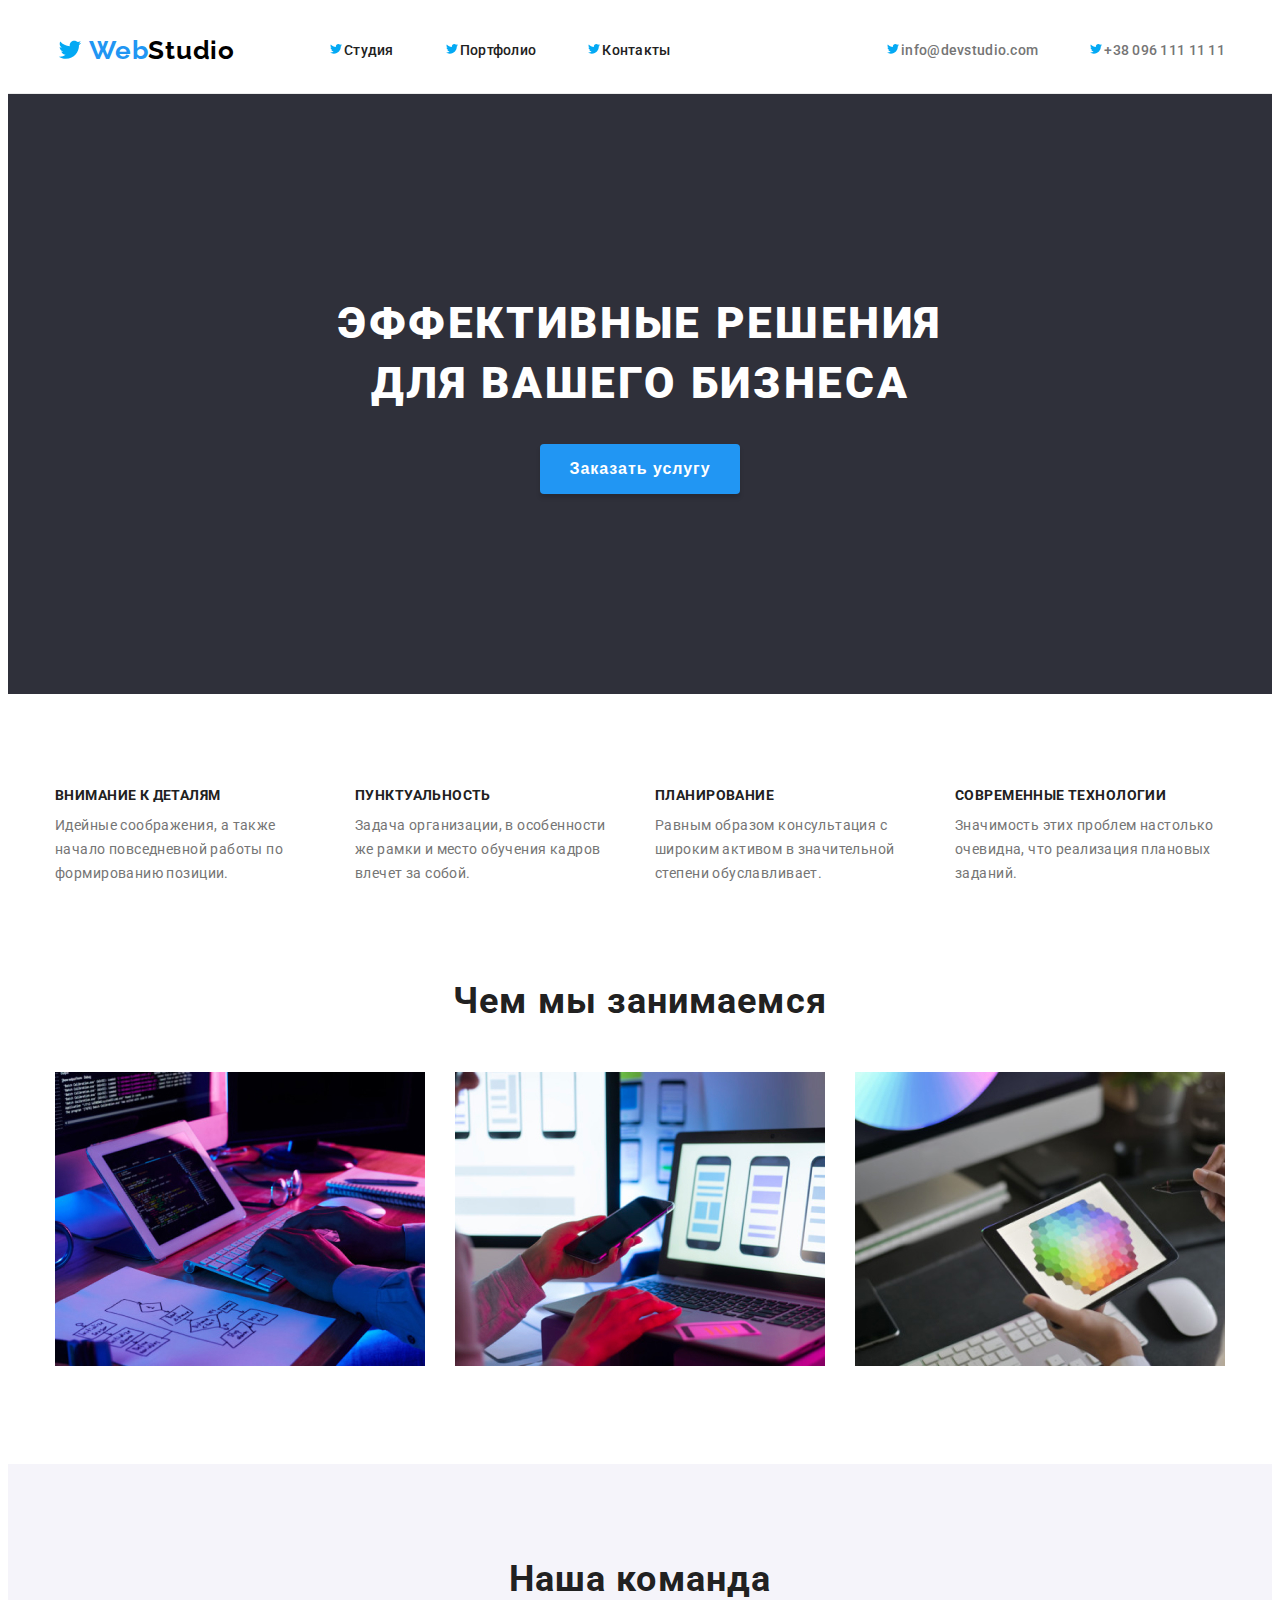
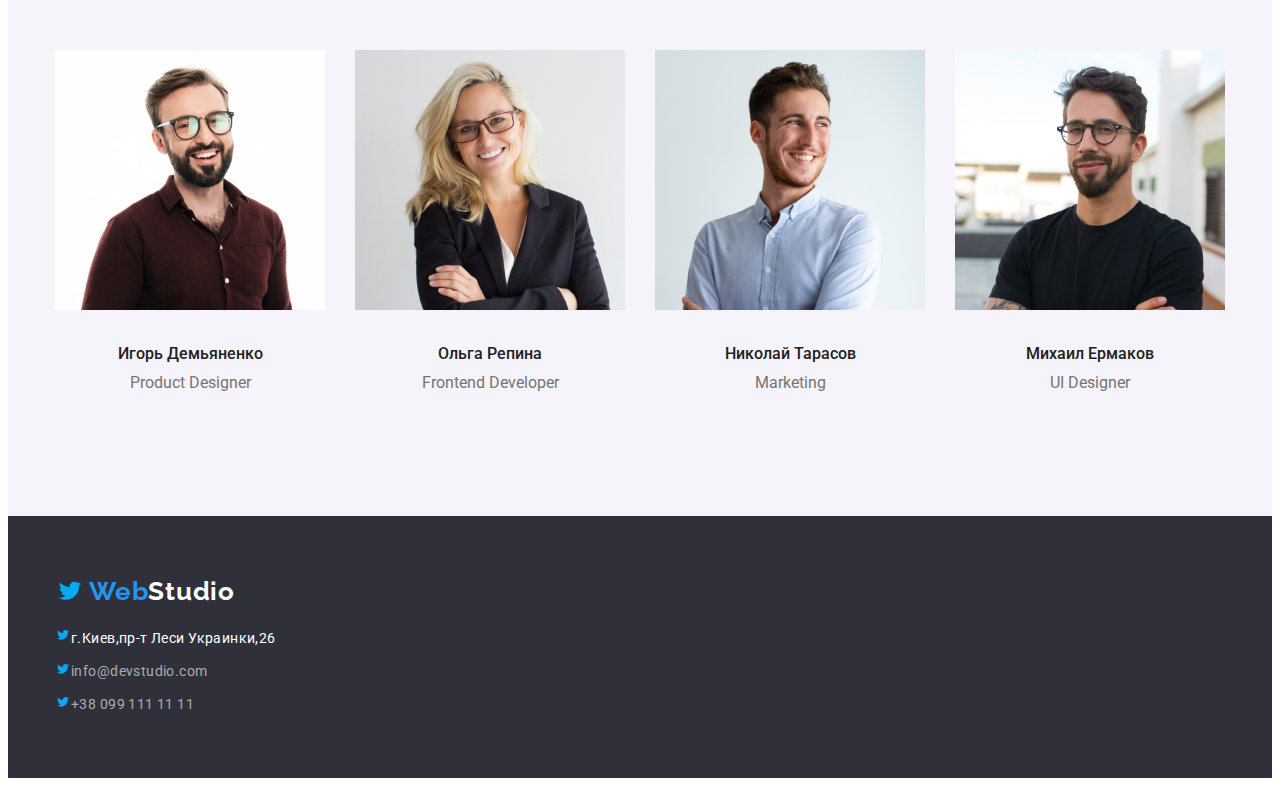
==== commit a668dff2: "update" ====
--- a/index.html
+++ b/index.html
@@ -11,6 +11,10 @@
     <link
       href="https://fonts.googleapis.com/css2?family=Raleway:wght@700&family=Roboto:wght@400;500;700;900&display=swap"
       rel="stylesheet"
+    />
+    <link
+      rel="stylesheet"
+      href="node_modules/modern-normalize/modern-normalize.css"
     />
     <link rel="stylesheet" href="./css/styles.css" />
     <style>
--- a/css/styles.css
+++ b/css/styles.css
@@ -2,7 +2,7 @@
   font-family: "Roboto", sans-serif;
   color: #212121;
 }
-
+/* Репета сказал писать так */
 html {
   box-sizing: border-box;
 }
@@ -40,7 +40,8 @@
 
 /* animation logo */
 
-.header-logo:hover.header-logo::before {
+.header-logo:hover.header-logo::before,
+.header-logo:focus.header-logo::before {
   content: "";
   width: 30px;
   height: 30px;
@@ -48,7 +49,8 @@
   background-image: url(../images/icons8-twitter.gif);
   vertical-align: top;
 }
-.footer-logo:hover.footer-logo::before {
+.footer-logo:hover.footer-logo::before,
+.footer-logo:focus.footer-logo::before {
   content: "";
   width: 30px;
   height: 30px;
@@ -78,6 +80,11 @@
 }
 address {
   text-decoration: none;
+}
+
+/* Рука-указатель */
+button {
+  cursor: pointer;
 }
 /* Сброс стилей / Reset styles */
 
@@ -100,7 +107,7 @@
   width: 1200px;
   padding: 0 15px;
   margin: 0 auto;
-  outline: 1px dashed red;
+  /* outline: 1px dashed red; */
 }
 
 /* header */
@@ -193,8 +200,6 @@
   padding-top: 200px;
   padding-bottom: 30px;
   margin: 0 auto;
-  /*  */
-  outline: 1px solid red;
 }
 
 .main-btn {
@@ -226,9 +231,6 @@
   border-radius: 4px;
 }
 
-button {
-  cursor: pointer;
-}
 .portfolio-btn:hover,
 .portfolio-btn:focus {
   background: #2196f3;
@@ -261,8 +263,6 @@
 .description-block {
   width: 270px;
   display: inline-block;
-  /*  */
-  outline: 1px solid red;
 }
 .description-block:not(:last-child) {
   margin-right: var(--typical-margin);
@@ -314,8 +314,6 @@
 
 .team-item:not(:last-child) {
   margin-right: var(--typical-margin);
-  /*  */
-  outline: 1px solid red;
 }
 
 .name {
@@ -392,7 +390,8 @@
   background: #f5f4fa;
   border-radius: 4px;
   border: 1px solid #eeeeee;
-  padding: 4px 22px;
+  padding: 6px 22px;
+  height: 38px;
 }
 .portfolio-btn-item:not(:last-child) {
   margin-right: 8px;
@@ -417,7 +416,15 @@
 .services-item:not(:nth-child(3n + 3)) {
   margin-right: 30px;
   margin-bottom: 30px;
-  outline: 1px solid red;
+}
+.services-item {
+  display: flex;
+  flex-direction: column;
+}
+.div-services {
+  border-bottom: 1px solid #eeeeee;
+  border-left: 1px solid #eeeeee;
+  border-right: 1px solid #eeeeee;
 }
 
 .review {
@@ -427,7 +434,6 @@
   letter-spacing: 0.06em;
   color: var(--main-color);
   padding: 20px 24px 4px 24px;
-  outline: 1px dashed red;
 }
 .speciality {
   font-size: 16px;
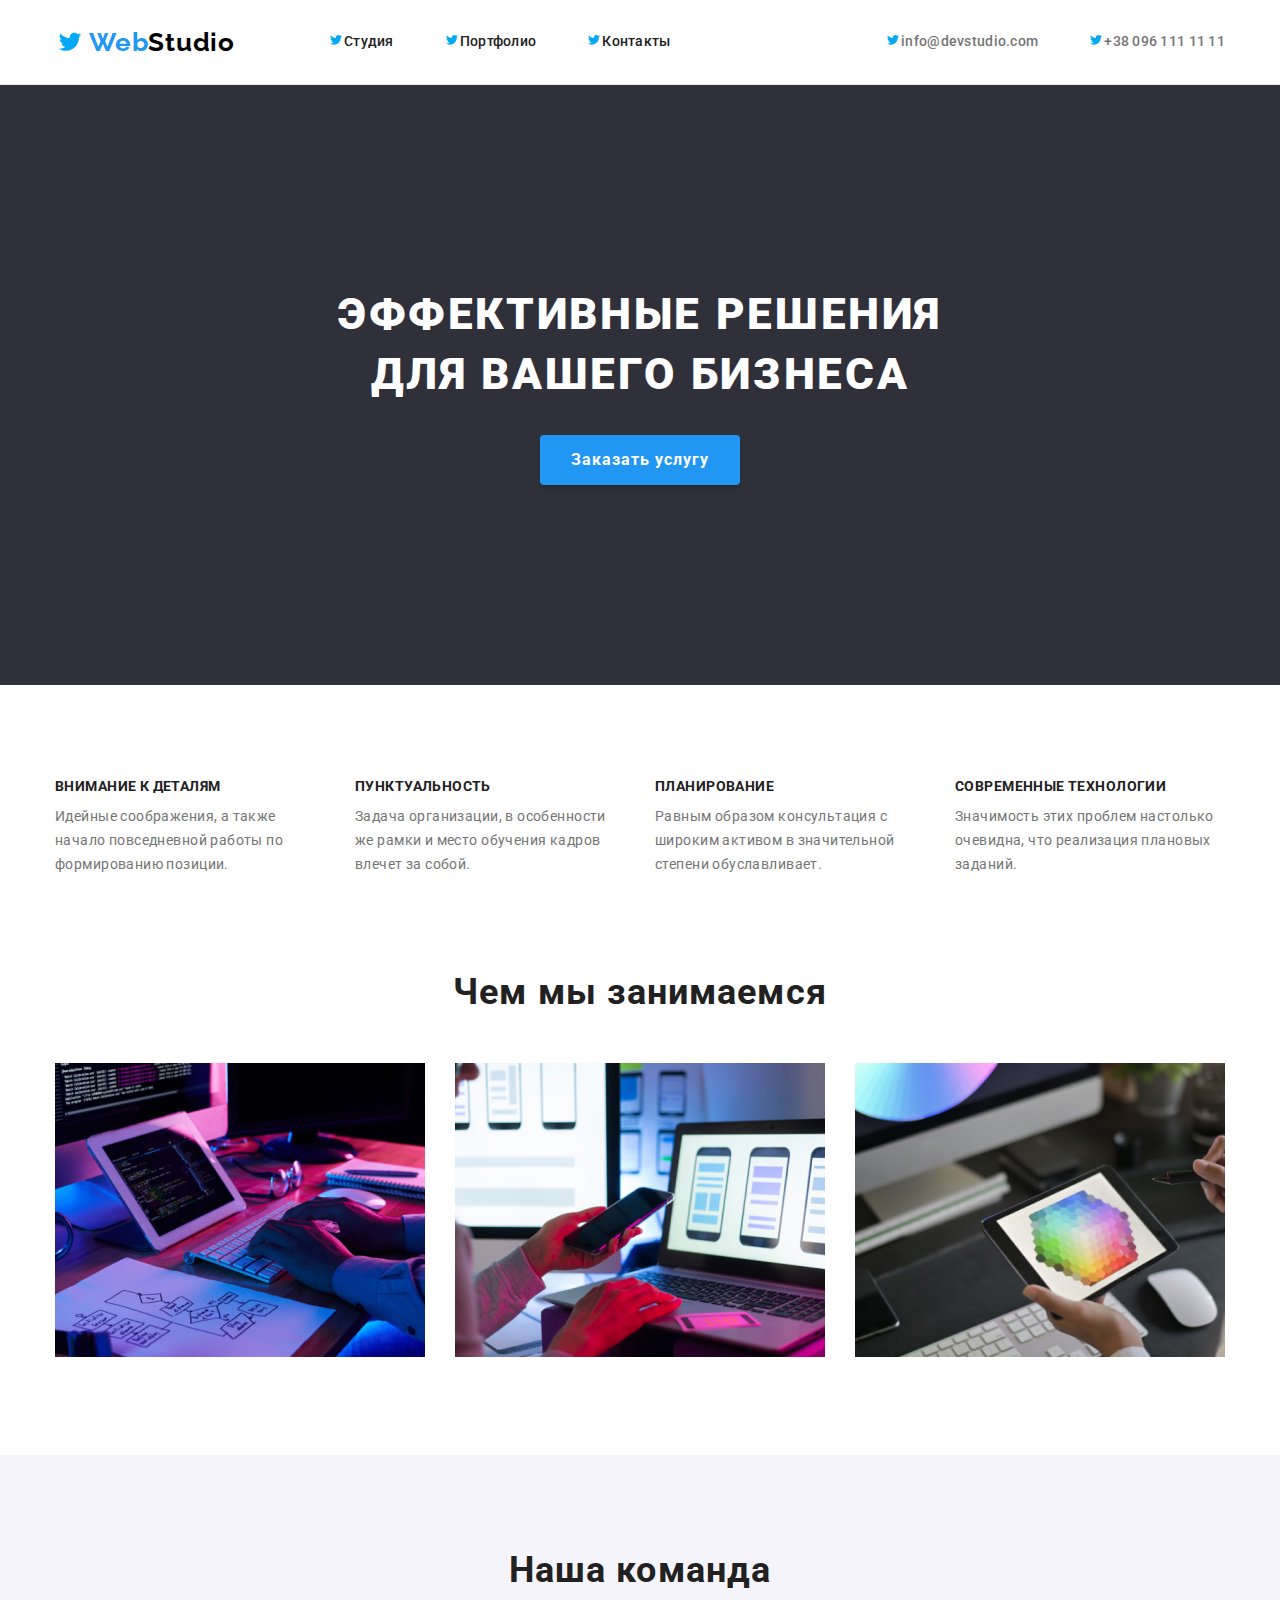
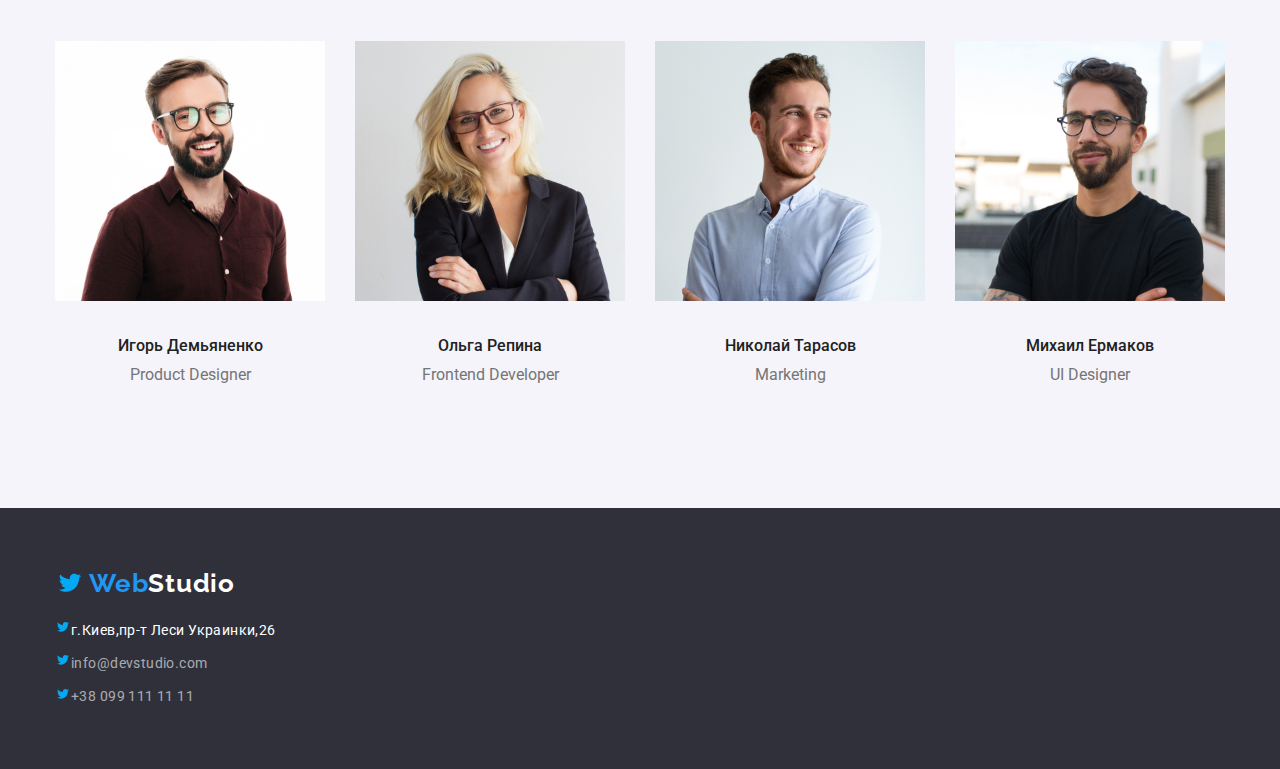
==== commit d1118763: "up" ====
--- a/index.html
+++ b/index.html
@@ -14,7 +14,7 @@
     />
     <link
       rel="stylesheet"
-      href="node_modules/modern-normalize/modern-normalize.css"
+      href="https://cdnjs.cloudflare.com/ajax/libs/modern-normalize/1.0.0/modern-normalize.min.css"
     />
     <link rel="stylesheet" href="./css/styles.css" />
     <style>
--- a/css/styles.css
+++ b/css/styles.css
@@ -407,16 +407,18 @@
 .services-list {
   display: flex;
   flex-wrap: wrap;
-}
+  margin-right: -30px;
+}
+
 .services-item {
-  width: 370px;
-  height: 404px;
-  border: 1px solid #eeeeee;
-}
-.services-item:not(:nth-child(3n + 3)) {
   margin-right: 30px;
   margin-bottom: 30px;
 }
+
+/* .services-item:not(:nth-child(3n + 3)) {
+  margin-right: 30px;
+  margin-bottom: 30px;
+} */
 .services-item {
   display: flex;
   flex-direction: column;
